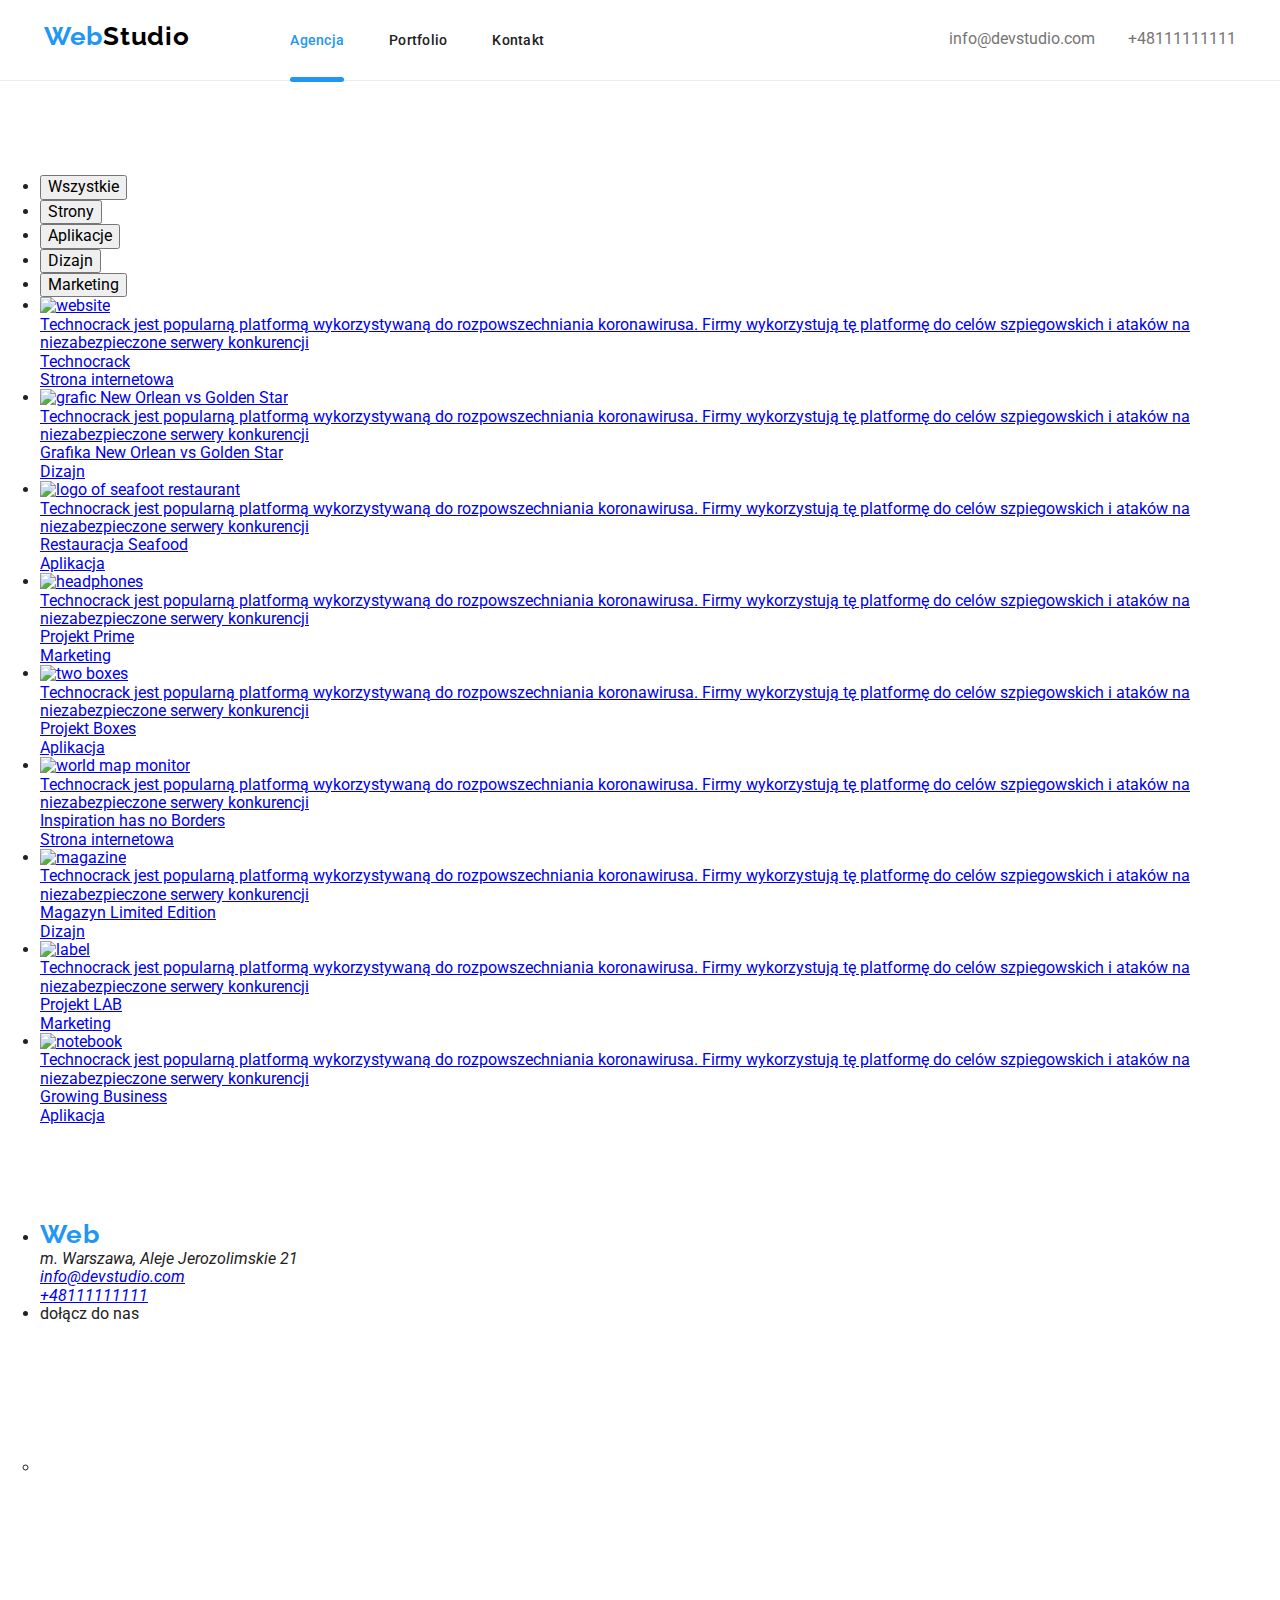
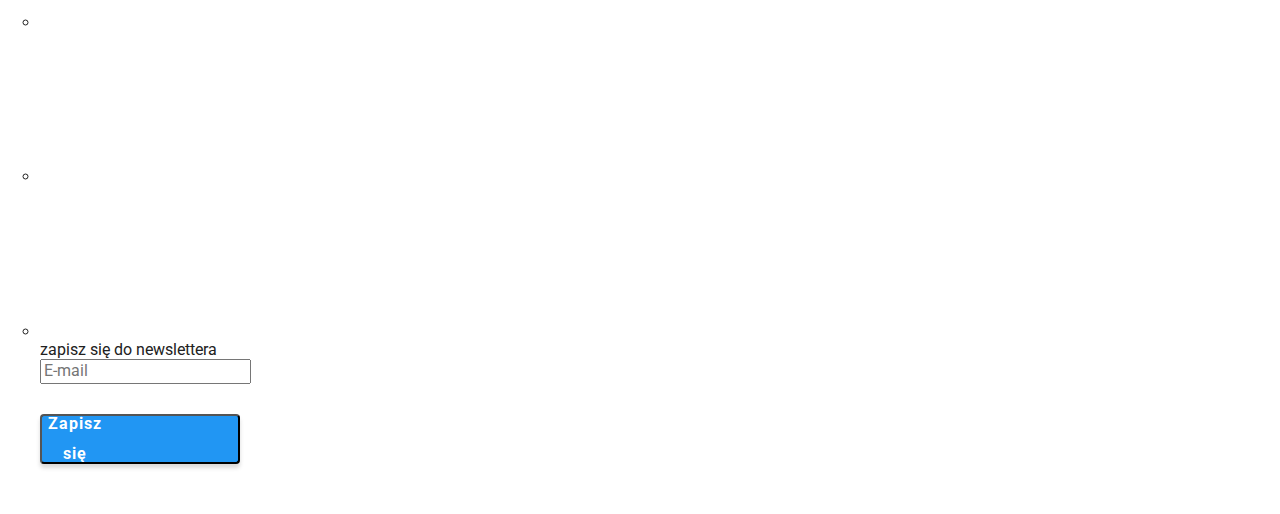
==== portfolio.html @ 9bae36c1 "add BEM and Sass to description section" ====
<!DOCTYPE html>
<html lang="en">

<head>
  <meta charset="UTF-8" />
  <meta http-equiv="X-UA-Compatible" content="IE=edge" />
  <meta name="viewport" content="width=device-width, initial-scale=1.0" />
  <link rel="preconnect" href="https://fonts.googleapis.com" />
  <link rel="preconnect" href="https://fonts.gstatic.com" crossorigin />
  <link href="https://fonts.googleapis.com/css2?family=Raleway:wght@700&family=Roboto:wght@400;500;700;900&display=swap"
    rel="stylesheet" />
  <link rel="stylesheet"
    href="https://cdnjs.cloudflare.com/ajax/libs/modern-normalize/1.0.0/modern-normalize.min.css" />
      <link rel="stylesheet" type="text/css" href="css/main.min.css" />
  <!-- <link rel="stylesheet" type="text/css" href="css/style1.css" /> -->
  <title>Portfolio</title>
</head>

<body>
  <header class="header">
    <div class="container header-menu">
      <div class="logo">
        <a href="#">Web<span class="logo-span-header">Studio</span></a>
      </div>
      <nav class="header-navi">
        <ul class="header-navi-list">
          <li class="navi-list-item active"><a href="index.html">Agencja</a></li>
          <li class="navi-list-item">
            <a href="portfolio.html">Portfolio</a>
          </li>
          <li class="navi-list-item"><a href="#">Kontakt</a></li>
        </ul>
      </nav>
  
      <a class="contact mail" href="mailto:info@devstudio.com">
        <svg class="icon">
          <use href="images/sprite.svg#icon-mail"></use>
        </svg>
        info@devstudio.com
      </a>
      <a class="contact tel" href="tel:+48111111111">
        <svg class="icon">
          <use href="images/sprite.svg#icon-smartphone"></use>
        </svg>
        +48111111111</a>
    </div>
  </header>
  <main>
    <section class="portfolio section">
      <div class="container">
        <!-- Filters -->
        <ul class="filters-list">
          <li class="filters-list-item">
            <button class="filter-bnt" type="button">Wszystkie</button>
          </li>
          <li class="filters-list-item">
            <button class="filter-bnt" type="button">Strony</button>
          </li>
          <li class="filters-list-item">
            <button class="filter-bnt" type="button">Aplikacje</button>
          </li>
          <li class="filters-list-item">
            <button class="filter-bnt" type="button">Dizajn</button>
          </li>
          <li class="filters-list-item">
            <button class="filter-bnt" type="button">Marketing</button>
          </li>
        </ul>

        <!-- Projects -->

        <ul class="projects-list">
          <li class="projects-list-item">
            <a class="project-item-link" href="#">
              <div class="popup">
                <img src="images/portfolio/portfolio1.jpg" height="294" width="370" alt="website" />
                <p class="shortdes">Technocrack jest popularną platformą wykorzystywaną do rozpowszechniania
                  koronawirusa. Firmy wykorzystują tę
                  platformę do celów szpiegowskich i ataków na niezabezpieczone serwery konkurencji</p>
              </div>

              <p class="item-head">Technocrack</p>
              <p class="item-description">Strona internetowa</p>
            </a>
          </li>
          <li class="projects-list-item">
            <a class="project-item-link" href="#">
              <div class="popup">
                <img src="images/portfolio/portfolio2.jpg" height="294" width="370"
                  alt="grafic New Orlean vs Golden Star" />
                <p class="shortdes">Technocrack jest popularną platformą wykorzystywaną do rozpowszechniania
                  koronawirusa. Firmy wykorzystują tę
                  platformę do celów szpiegowskich i ataków na niezabezpieczone serwery konkurencji</p>
              </div>
              <p class="item-head">Grafika New Orlean vs Golden Star</p>
              <p class="item-description">Dizajn</p>
            </a>
      </li>
      <li class="projects-list-item">
        <a class="project-item-link" href="#">
          <div class="popup">
            <img src="images/portfolio/portfolio3.jpg" height="294" width="370" alt="logo of seafoot restaurant" />
            <p class="shortdes">Technocrack jest popularną platformą wykorzystywaną do rozpowszechniania koronawirusa.
              Firmy wykorzystują tę
              platformę do celów szpiegowskich i ataków na niezabezpieczone serwery konkurencji</p>
          </div>
          <p class="item-head">Restauracja Seafood</p>
          <p class="item-description">Aplikacja</p>
        </a>
      </li>
      <li class="projects-list-item">
        <a class="project-item-link" href="#">
          <div class="popup">
            <img src="images/portfolio/portfolio4.jpg" height="294" width="370" alt="headphones" />
            <p class="shortdes">Technocrack jest popularną platformą wykorzystywaną do rozpowszechniania koronawirusa.
              Firmy wykorzystują tę
              platformę do celów szpiegowskich i ataków na niezabezpieczone serwery konkurencji</p>
          </div>
          <p class="item-head">Projekt Prime</p>
          <p class="item-description">Marketing</p>
        </a>
      </li>
      <li class="projects-list-item">
        <a class="project-item-link" href="#">
          <div class="popup">
            <img src="images/portfolio/portfolio5.jpg" height="294" width="370" alt="two boxes" />
            <p class="shortdes">Technocrack jest popularną platformą wykorzystywaną do rozpowszechniania koronawirusa.
              Firmy wykorzystują tę
              platformę do celów szpiegowskich i ataków na niezabezpieczone serwery konkurencji</p>
          </div>
          <p class="item-head">Projekt Boxes</p>
          <p class="item-description">Aplikacja</p>
        </a>
      </li>
      <li class="projects-list-item">
        <a class="project-item-link" href="#">
          <div class="popup">
            <img src="images/portfolio/portfolio6.jpg" height="294" width="370" alt="world map monitor" />
            <p class="shortdes">Technocrack jest popularną platformą wykorzystywaną do rozpowszechniania koronawirusa.
              Firmy wykorzystują tę
              platformę do celów szpiegowskich i ataków na niezabezpieczone serwery konkurencji</p>
          </div>
          <p class="item-head">Inspiration has no Borders</p>
          <p class="item-description">Strona internetowa</p>
        </a>
      </li>
      <li class="projects-list-item">
        <a class="project-item-link" href="#">
          <div class="popup">
            <img src="images/portfolio/portfolio7.jpg" height="294" width="370" alt="magazine" />
            <p class="shortdes">Technocrack jest popularną platformą wykorzystywaną do rozpowszechniania koronawirusa.
              Firmy wykorzystują tę
              platformę do celów szpiegowskich i ataków na niezabezpieczone serwery konkurencji</p>
          </div>
          <p class="item-head">Magazyn Limited Edition</p>
          <p class="item-description">Dizajn</p>
        </a>
      </li>
      <li class="projects-list-item">
        <a class="project-item-link" href="#">
          <div class="popup">
            <img src="images/portfolio/portfolio8.jpg" height="294" width="370" alt="label" />
            <p class="shortdes">Technocrack jest popularną platformą wykorzystywaną do rozpowszechniania koronawirusa.
              Firmy wykorzystują tę
              platformę do celów szpiegowskich i ataków na niezabezpieczone serwery konkurencji</p>
          </div>
          <p class="item-head">Projekt LAB</p>
          <p class="item-description">Marketing</p>
        </a>
      </li>
      <li class="projects-list-item">
        <a class="project-item-link" href="#">
          <div class="popup">
            <img src="images/portfolio/portfolio9.jpg" height="294" width="370" alt="notebook" />
            <p class="shortdes">Technocrack jest popularną platformą wykorzystywaną do rozpowszechniania koronawirusa.
              Firmy wykorzystują tę
              platformę do celów szpiegowskich i ataków na niezabezpieczone serwery konkurencji</p>
          </div>
          <p class="item-head">Growing Business</p>
          <p class="item-description">Aplikacja</p>
        </a>
      </li>
      </ul>
      </div>
    </section>
  </main>
  <footer class="footer">
    <div class="container">
      <div class="footmain">
        <ul class="footer-list">
          <li class="footer-list-item">
            <div class="logo">
              <a href="#">Web<span class="logo-span-footer">Studio</span></a>
            </div>
            <address class="address">
              m. Warszawa, Aleje Jerozolimskie 21<br />
              <a href="mailto:info@devstudio.com">info@devstudio.com</a><br />
              <a href="tel:+48111111111">+48111111111</a>
            </address>
          </li>
          <li class="footer-list-item">
            <p class="social">dołącz do nas</p>
            <ul class="social-footer-list">
              <li class="social-footer-list-item">
                <a href="#" class="social-footer-link">
                  <svg class="icon">
                    <use href="images/sprite.svg#icon-Istagram"></use>
                  </svg>
                </a>
              </li>
              <li class="social-footer-list-item">
                <a href="#" class="social-footer-link">
                  <svg class="icon">
                    <use href="images/sprite.svg#icon-Tweeter"></use>
                  </svg>
                </a>
              </li>
              <li class="social-footer-list-item">
                <a href="#" class="social-footer-link">
                  <svg class="icon">
                    <use href="images/sprite.svg#icon-Facebook"></use>
                  </svg>
                </a>
              </li>
              <li class="social-footer-list-item">
                <a href="#" class="social-footer-link">
                  <svg class="icon">
                    <use href="images/sprite.svg#icon-Linkedin"></use>
                  </svg>
                </a>
              </li>
            </ul>
          </li>
        </ul>
  
        <div class="newsletter">
          <p class="social">zapisz się do newslettera</p>
          <form name="newsletter" class="newsletterform">
  
            <label for="social_email"></label>
            <input type="email" name="email" id="social_email" placeholder="E-mail" />
            <button type="submit" class="social-bnt">
              Zapisz się
              <svg class="send">
                <use href="images/sprite.svg#icon-send"></use>
              </svg>
            </button>
          </form>
        </div>
      </div>
    </div>
  </footer>
</body>

</html>
---- css/main.min.css ----
body{font-family:"Roboto",sans-serif;color:#212121}h1,h2,h3,p,ul{margin:0;padding:0}.container{width:1200px;margin:0 auto}.section{margin:0 auto;padding-top:94px;padding-bottom:94px}.section-head{font-weight:700;font-size:36px;line-height:1.167;text-align:center;letter-spacing:.03em;margin-bottom:50px}.button,.social-bnt,.button-main-hero,.button-modal-submit{height:50px;width:200px;background-color:#2196f3;color:#fff;box-shadow:0px 4px 4px rgba(0,0,0,.15);border-radius:4px;font-weight:700;font-size:16px;line-height:1.875;text-align:center;letter-spacing:.06em;cursor:pointer;margin-top:30px}.button-modal-submit{margin-bottom:40px;text-align:center;margin-left:164px}.social-bnt{display:flex;align-items:center;justify-content:center}.header{border-bottom:1px solid #ececec}.header-menu{display:flex;justify-content:space-around;align-items:baseline}.logo{display:inline}.logo a{font-family:"Raleway",sans-serif;color:#2196f3;font-weight:700;font-style:normal;font-size:26px;line-height:1.192;letter-spacing:.03em;text-decoration:none}.logo-span-header{color:#000}.logo-span-footer{color:#fff}.header-navi{font-weight:500;font-size:14px;display:inline-block;margin:32px 371px 32px 93px}.header-navi-list{display:flex;width:254px;justify-content:space-between}.navi-list-item{line-height:1.172;letter-spacing:.02em;display:inline-block;position:relative}.navi-list-item a{text-decoration:none;color:#212121}.navi-list-item a:hover,.navi-list-item a:focus{color:#2196f3}.navi-list-item:after{position:absolute;content:"";display:block;top:45px;right:0;width:0;height:5px;background-color:#2196f3;border-radius:4px;transition:width 250ms cubic-bezier(0.4, 0, 0.2, 1)}.navi-list-item:hover::after{width:100%;left:0}.active a{color:#2196f3}.active:after{position:absolute;content:"";display:block;top:45px;width:100%;height:5px;background-color:#2196f3;border-radius:4px;transition:width 250ms cubic-bezier(0.4, 0, 0.2, 1)}.contact{display:flex;align-items:center;color:#757575;text-decoration:none;transition:color 250ms cubic-bezier(0.4, 0, 0.2, 1),fill 250ms cubic-bezier(0.4, 0, 0.2, 1)}.contact svg{width:16px;height:12px;margin-right:10px;fill:currentColor}.contact:hover,.contact:focus{color:#2196f3}.contact .icon:hover,.contact .icon:focus{fill:#2196f3}.main-hero{display:flex;flex-direction:column;justify-content:center;background-image:linear-gradient(rgba(47, 48, 58, 0.4), rgba(47, 48, 58, 0.4)),url("../images/headback.jpg");background-repeat:no-repeat;background-size:cover;height:600px}.main-hero-flex{display:flex;justify-content:center}.main-hero-div{height:200px;width:696px;text-align:center}.main-hero-title{font-weight:900;font-size:44px;color:#fff;line-height:1.364;text-align:center;letter-spacing:.06em;text-transform:uppercase}.main-backdrop{width:100vw;height:100vh;visibility:visible;opacity:1;pointer-events:auto;position:fixed;left:0;top:0;background:rgba(0,0,0,.2);transition:visibility 250ms cubic-bezier(0.4, 0, 0.2, 1),opacity 250ms cubic-bezier(0.4, 0, 0.2, 1);z-index:99}.is-hidden{visibility:hidden;opacity:0;pointer-events:none}.modal-window{position:absolute;height:590px;width:528px;overflow-y:auto;top:50%;left:50%;transform:translate(-50%, -50%);background-color:#fff;box-shadow:0px 1px 3px rgba(0,0,0,.12),0px 1px 1px rgba(0,0,0,.14),0px 2px 1px rgba(0,0,0,.2);border-radius:4px}.modal-window-close-btn{position:-webkit-sticky;position:sticky;right:8px;top:8px;border-radius:50%;border:1px solid rgba(0,0,0,.1);cursor:pointer;fill:#000;background-color:#fff;display:flex;float:right}.modal-window-inputtitle{font-size:20px;font-weight:700;text-align:center;margin-top:40px;margin-bottom:12px}.modal-window-input{display:flex;flex-direction:column;justify-content:center;align-content:center}.modal-input-label{font-size:12px;font-weight:400;color:#757575;display:inline-block;margin-top:10px;margin-bottom:4px;margin-left:40px}.input-label,.input-label_coments,.input-label_mail,.input-label_phone,.input-label_name{width:calc(528px-40px);margin-left:40px;margin-right:40px;padding-left:42px;height:40px;background-repeat:no-repeat;background-position:15px 10px;border:1px solid rgba(33,33,33,.2);box-sizing:border-box;border-radius:4px;transition:border 250ms cubic-bezier(0.4, 0, 0.2, 1)}.input-label:focus,.input-label_coments:focus,.input-label_mail:focus,.input-label_phone:focus,.input-label_name:focus,.input-label:hover,.input-label_coments:hover,.input-label_mail:hover,.input-label_phone:hover,.input-label_name:hover{border:1px #2196f3 solid}.input-label_name{background-image:url(../images/person-black.svg);transition:background-image 250ms cubic-bezier(0.4, 0, 0.2, 1)}.input-label_name:focus,.input-label_name:hover{background-image:url(../images/person-hov.svg)}.input-label_phone{background-image:url(../images/phone-black.svg);transition:background-image 250ms cubic-bezier(0.4, 0, 0.2, 1)}.input-label_phone:focus,.input-label_phone:hover{background-image:url(../images/phone-hov.svg)}.input-label_mail{background-image:url(../images/email-black.svg);transition:background-image 250ms cubic-bezier(0.4, 0, 0.2, 1)}.input-label_mail:focus,.input-label_mail:hover{background-image:url(../images/email-hov.svg)}.input-label_coments{resize:none;height:120px;padding:16px 12px}.input-label_coments::-moz-placeholder{font-size:12px;color:rgba(117,117,117,.5)}.input-label_coments:-ms-input-placeholder{font-size:12px;color:rgba(117,117,117,.5)}.input-label_coments::placeholder{font-size:12px;color:rgba(117,117,117,.5)}.modal_akcept{margin-top:20px;margin-left:77px;font-size:14px;color:#757575}.modal_akcept::before{content:"";display:inline-block;width:16px;height:15px;border:1px #212121 solid;margin-right:7px;transition:all 250ms cubic-bezier(0.4, 0, 0.2, 1)}.modal_akcept a{color:#2196f3}.modal-input_check:checked+.modal_akcept::before{border:1px #2196f3 solid;background-image:url(../images/icon-check.svg)}.visually-hidden{position:absolute !important;clip:rect(1px 1px 1px 1px);clip:rect(1px, 1px, 1px, 1px);padding:0 !important;border:0 !important;height:1px !important;width:1px !important;overflow:hidden}.description-list{display:flex;flex-direction:row;justify-content:space-evenly;list-style-type:none}.description-list-item{flex-basis:270px;display:flex;flex-direction:column}.description-list-item .icon{width:70px;height:70px;margin-top:25px;margin-bottom:25px}.item-icon{text-align:center;background-color:#f5f4fa;border-radius:4px}.item-heater{font-weight:700;font-size:14px;line-height:1.143;letter-spacing:.03em;margin-top:30px}.item-paragraf{color:#757575;font-weight:400;font-size:14px;line-height:1.714;letter-spacing:.03em}/*# sourceMappingURL=main.min.css.map */
---- css/style1.css ----
:root {
  --main-font: "Roboto", sans-serif;
  --second-font: "Raleway", sans-serif;
  --hovercol: #2196f3;
  --maincolor: #212121;
  --secondcolor: #757575;
  --backicon: #f5f4fa;
  --mainicon: rgb(175, 177, 184);
}
a:hover {
  cursor: url(../images/curblack.svg), pointer;
}
body {
  font-family: var(--main-font);
  color: var(--maincolor);
}
h1,
h2,
h3,
p,
ul {
  margin: 0;
  padding: 0;
}
.container {
  width: 1200px;
  margin: 0 auto;
}
.section {
  margin: 0 auto;
  padding-top: 94px;
  padding-bottom: 94px;
}
.section-head {
  font-weight: 700;
  font-size: 36px;
  line-height: 1.167;
  text-align: center;
  letter-spacing: 0.03em;
  margin-bottom: 50px;
}

/* START HEADER */
.header {
  border-bottom: 1px solid #ececec;
}
.header-menu {
  display: flex;
  justify-content: space-around;
  align-items: baseline;
}
.logo {
  display: inline;
}
.logo a {
  font-family: var(--second-font);
  color: var(--hovercol);
  font-weight: 700;
  font-style: normal;
  font-size: 26px;
  line-height: 1.192;
  letter-spacing: 0.03em;
  text-decoration: none;
}

.logo-span-header {
  color: #000000;
}

.logo-span-footer {
  color: #ffffff;
}
.header-navi {
  font-weight: 500;
  font-size: 14px;
  display: inline-block;
  margin: 32px 371px 32px 93px;
}
.header-navi-list {
  display: flex;
  width: 254px;
  justify-content: space-between;
}
.navi-list-item {
  line-height: 1.172;
  letter-spacing: 0.02em;
  display: inline-block;
  position: relative;
}

.navi-list-item a {
  text-decoration: none;
  color: var(--maincolor);
}

.navi-list-item::after {
  position: absolute;
  content: "";
  display: block;
  top: 45px;
  right: 0;
  width: 0;
  height: 5px;
  background-color: #2196f3;
  border-radius: 4px;
  transition: width 250ms cubic-bezier(0.4, 0, 0.2, 1);
}
.navi-list-item:hover::after {
  width: 100%;
  left: 0;
}
.navi-list-item a:hover,
.navi-list-item a:focus {
  color: var(--hovercol);
}
.active a {
  color: #2196f3;
}
.active::after {
  position: absolute;
  content: "";
  display: block;
  top: 45px;
  width: 100%;
  height: 5px;
  background-color: #2196f3;
  border-radius: 4px;
  transition: width 250ms cubic-bezier(0.4, 0, 0.2, 1);
}
.contact {
  display: flex;
  align-items: center;
  color: var(--secondcolor);
  text-decoration: none;
  transition: color 250ms cubic-bezier(0.4, 0, 0.2, 1),
    fill 250ms cubic-bezier(0.4, 0, 0.2, 1);
}
.contact svg {
  width: 16px;
  height: 12px;
  margin-right: 10px;
  fill: currentColor;
}
.contact:hover,
.contact:focus {
  color: var(--hovercol);
}
.contact .icon:hover,
.contact .icon:focus {
  fill: var(--hovercol);
}

/* END HEADER */

/* START MAIN-HERO */
.main-hero {
  display: flex;
  flex-direction: column;
  justify-content: center;
  background-image: linear-gradient(
      rgba(47, 48, 58, 0.4),
      rgba(47, 48, 58, 0.4)
    ),
    url("../images/headback.jpg");
  background-repeat: no-repeat;
  background-size: cover;
  height: 600px;
}
.main-hero-flex {
  display: flex;
  justify-content: center;
}
.main-hero-div {
  height: 200px;
  width: 696px;
  text-align: center;
}

.main-hero-title {
  font-weight: 900;
  font-size: 44px;
  color: #ffffff;
  line-height: 1.364;
  text-align: center;
  letter-spacing: 0.06em;
  text-transform: uppercase;
}
.main-hero-bnt {
  background-color: var(--hovercol);
  color: #ffffff;
  font-weight: 700;
  font-size: 16px;
  line-height: 1.875;
  text-align: center;
  height: 50px;
  width: 200px;
  letter-spacing: 0.06em;
  cursor: pointer;
  margin-top: 30px;
}
/* END MAIN-HERO */

/* START MAIN-DESCRIPTION */
.description-list {
  display: flex;
  flex-direction: row;
  justify-content: space-evenly;
  list-style-type: none;
}
.description-list-item {
  flex-basis: 270px;
  display: flex;
  flex-direction: column;
}
.description-list-item .icon {
  width: 70px;
  height: 70px;
  margin-top: 25px;
  margin-bottom: 25px;
}
.description-list-item div {
  text-align: center;
  background-color: var(--backicon);
  border-radius: 4px;
}
.description-list-item h3 {
  font-weight: 700;
  font-size: 14px;
  line-height: 1.143;
  letter-spacing: 0.03em;
  margin-top: 30px;
}

.description-list-item p {
  color: var(--secondcolor);
  font-weight: 400;
  font-size: 14px;
  line-height: 1.714;
  letter-spacing: 0.03em;
}
/* END MAIN-DESCRIPTION */

/* START MAIN-WHTAWEDO */

.whatwedo-list {
  display: flex;
  justify-content: space-evenly;
  list-style-type: none;
}
.whatwedo-list li {
  position: relative;
  display: block;
}

.whatwedocontent {
  font-size: 14px;
  line-height: 1.14;
  letter-spacing: 0.03em;
  background: rgba(47, 48, 58, 0.8);
  text-align: center;
  text-transform: uppercase;
  color: white;
  width: 100%;
  height: 70px;
  position: absolute;
  bottom: 4px;
  padding-top: 27px;
}

/* END MAIN-WHTAWEDO */

/* START MAIN-ABOUTUS */
.aboutus {
  background-color: #f5f4fa;
}
.aboutus-list {
  display: flex;
  flex-direction: row;
  justify-content: space-evenly;
  list-style-type: none;
}
.aboutus-list-item {
  display: flex;
  flex-direction: column;
  background-color: #ffffff;
  box-shadow: 0px 1px 3px rgba(0, 0, 0, 0.12), 0px 1px 1px rgba(0, 0, 0, 0.14),
    0px 2px 1px rgba(0, 0, 0, 0.2);
  border-radius: 0px 0px 4px 4px;
  align-items: center;
  transition: box-shadow 250ms cubic-bezier(0.4, 0, 0.2, 1),
    background 250ms cubic-bezier(0.4, 0, 0.2, 1);
}
.aboutus-list-item h3 {
  margin-top: 30px;
  margin-bottom: 10px;
  font-weight: 500;
  font-size: 16px;
  line-height: 1.188;
  text-align: center;
  letter-spacing: 0.03em;
}
.aboutus-list-item p {
  color: var(--secondcolor);
  font-size: 16px;
  line-height: 1.188;
  text-align: center;
  letter-spacing: 0.03em;
  margin-bottom: 30px;
}
.media-list {
  display: flex;
  align-items: center;
  justify-content: space-between;
  list-style: none;
  margin-bottom: 30px;
}
.media-link {
  display: flex;
  align-items: center;
  justify-content: center;
  width: 44px;
  height: 44px;
  border-radius: 50%;
  transition: fill 250ms cubic-bezier(0.4, 0, 0.2, 1),
    background-color 250ms cubic-bezier(0.4, 0, 0.2, 1);
}
.media-link:hover,
.media-link:focus {
  background-color: var(--hovercol);
}
.media-link .icon {
  width: 44px;
  height: 44px;
  fill: #afb1b8;
}
.media-link:hover .icon {
  fill: #fff;
}
/* END MAIN-ABOUTUS */

/* START MAIN-CLINETS */
.clients-list {
  display: flex;
  flex-direction: row;
  justify-content: space-between;
  list-style-type: none;
}
.clients-list-item {
  display: flex;
  justify-content: center;
  text-align: center;
}
.clients-link {
  display: flex;
  justify-content: center;
  border: 1px solid #afb1b8;
  box-sizing: border-box;
  border-radius: 4px;
  transition: fill 250ms cubic-bezier(0.4, 0, 0.2, 1),
    border 250ms cubic-bezier(0.4, 0, 0.2, 1);
}

.clients-link .icon {
  margin: 16px 32px;
  width: 106px;
  height: 80px;
  fill: var(--mainicon);
}
.clients-link:hover {
  border: 1px solid var(--hovercol);
}

.clients-link:hover .icon {
  fill: var(--hovercol);
}
/* END MAIN-CLINETS */

/* START FOOTER */
.footer {
  background-color: #2f303a;
  padding-left: 15px;
  padding-top: 60px;
  padding-bottom: 60px;
  display: flex;
}
.footmain {
  display: flex;
}
.footer-list {
  display: flex;
  list-style: none;
  width: 50%;
  justify-content: space-around;
}

.address {
  color: rgba(255, 255, 255, 100%);
  font-weight: 400;
  font-size: 14px;
  line-height: 1.714;
  margin-top: 20px;
}
.address a {
  color: rgba(255, 255, 255, 60%);
  text-decoration: none;
  transition: color 250ms cubic-bezier(0.4, 0, 0.2, 1),
    opacity 250ms cubic-bezier(0.4, 0, 0.2, 1);
}
.address a:hover {
  color: var(--hovercol);
}
.social {
  font-weight: 700;
  font-size: 14px;
  line-height: 1.143;
  letter-spacing: 0.03em;
  text-transform: uppercase;
  color: #ffffff;
  margin-bottom: 20px;
}

.social-footer-list {
  display: flex;
  justify-content: space-between;
  list-style: none;
  margin-bottom: 30px;
}
.media-list-item:not(:last-child),
.social-footer-list-item:not(:last-child) {
  margin-right: 10px;
}
.social-footer-link {
  display: flex;
  align-items: center;
  justify-content: center;
  width: 44px;
  height: 44px;
  border-radius: 50%;
  background-color: rgba(255, 255, 255, 0.1);
  transition: background-color 250ms cubic-bezier(0.4, 0, 0.2, 1);
}
.social-footer-link:hover,
.social-footer-link:focus {
  background-color: var(--hovercol);
  cursor: url(../images/Vector.svg), pointer;
}

.social-footer-link .icon {
  width: 44px;
  height: 44px;
  fill: white;
}
.social-footer-link:hover .icon {
  fill: white;
  stroke: white;
}
.newsletter {
  width: 50%;
}
.newsletterform {
  display: flex;
}
.social-bnt {
  width: 200px;
  height: 50px;
  background-color: var(--hovercol);
  box-shadow: 0px 4px 4px rgba(0, 0, 0, 0.15);
  border-radius: 4px;
  color: #fff;
  display: flex;
  align-items: center;
  text-align: center;
  justify-content: center;
}
.social-bnt:hover {
  cursor: pointer;
}
.send {
  width: 24px;
  height: 24px;
  margin-left: 24px;
}
#social_email {
  color:#fff;
  width: 358px;
  height: 50px;
  margin-right: 15px;
  padding: 15px;
  background-color: transparent;
  border: 1px solid rgba(255, 255, 255, 0.3);
  box-sizing: border-box;
  filter: drop-shadow(0px 4px 4px rgba(0, 0, 0, 0.15));
  border-radius: 4px;
}
/* END FOOTER */

/* START PORTFOLIO-FILTERS */
.filters-list {
  display: flex;
  justify-content: center;
  list-style-type: none;
  margin-bottom: 34px;
}
.filter-bnt {
  font-weight: 500;
  font-size: 16px;
  line-height: 1.625;
  background-color: #f5f4fa;
  border-radius: 4px;
  text-align: center;
  letter-spacing: 0.03em;
  margin-left: 8px;
  transition: color 250ms cubic-bezier(0.4, 0, 0.2, 1),
    background-color 250ms cubic-bezier(0.4, 0, 0.2, 1);
}
.filter-bnt:hover,
.filter-bnt:focus {
  color: #ffffff;
  background-color: var(--hovercol);
  box-shadow: 0px 3px 1px rgba(0, 0, 0, 0.1), 0px 1px 2px rgba(0, 0, 0, 0.08),
    0px 2px 2px rgba(0, 0, 0, 0.12);
  border-radius: 4px;
  cursor: url(../images/curblack.svg), pointer;
}

/* END PORTFOLIO-FILTERS */

/* START PROJECTS */
.projects-list {
  display: flex;
  justify-content: space-around;
  list-style-type: none;
  flex-wrap: wrap;
}
.projects-list-item {
  border: 1px solid #eeeeee;
  height: 404px;
  margin-bottom: 30px;
  transition: box-shadow 250ms cubic-bezier(0.4, 0, 0.2, 1),
    background 250ms cubic-bezier(0.4, 0, 0.2, 1);
  overflow: hidden;
}
.projects-list-item:hover {
  cursor: url(../images/curblack.svg), pointer;
  box-shadow: 0px 1px 1px rgba(0, 0, 0, 0.12), 0px 4px 4px rgba(0, 0, 0, 0.06),
    1px 4px 6px rgba(0, 0, 0, 0.16);
}
.project-item-link {
  text-decoration: none;
  color: var(--maincolor);
  display: flex;
  flex-direction: column;
}

.popup {
  position: relative;
  width: 100%;
  height: 100%;
  overflow: hidden;
}
.shortdes {
  position: absolute;
  height: 100%;
  width: 100%;
  top: 100%;
  right: 0;
  bottom: 0;
  left: 0;
  background-color: var(--hovercol);
  color: white;
  font-size: 18px;
  line-height: 1.56;
  letter-spacing: 0.03em;
  transition: transform 250ms cubic-bezier(0.4, 0, 0.2, 1);
  padding-top: 49px;
  padding-left: 24px;
  padding-right: 45px;
  padding-bottom: 45px;
  opacity: 0.9;
}
.project-item-link:hover .shortdes {
  transform: translateY(-100%);
}
.project-title {
  margin: 20px 24px;
}
.item-head {
  font-weight: 700;
  font-size: 18px;
  line-height: 2;
  letter-spacing: 0.06em;
}
.item-description {
  color: var(--secondcolor);
  font-size: 16px;
  line-height: 1.875;
  letter-spacing: 0.03em;
}

/* END PROJECTS */

/* MODAL */

/* Okno modalne */

.main-backdrop {
  width: 100vw;
  height: 100vh;
  visibility: visible;
  opacity: 1;
  pointer-events: auto;
  position: fixed;
  left: 0;
  top: 0;
  background: rgba(0, 0, 0, 0.2);
  transition: visibility 250ms cubic-bezier(0.4, 0, 0.2, 1),
    opacity 250ms cubic-bezier(0.4, 0, 0.2, 1);
  z-index: 99;
}

.is-hidden {
  visibility: hidden;
  opacity: 0;
  pointer-events: none;
}

.modal-window-close-btn {
  position: sticky;
  right: 8px;
  top: 8px;
  border-radius: 50%;
  border: 1px solid rgba(0, 0, 0, 0.1);
  cursor: pointer;
  fill: black;
  background-color: white;
  display: flex;
  float: right;
}

.modal-window {
  position: absolute;
  /* height: 80vh;
  width: 90vw; */
  height: 590px;
  width: 528px;
  overflow-y: auto;
  top: 50%;
  left: 50%;
  transform: translate(-50%, -50%);
  background-color: white;
  box-shadow: 0px 1px 3px rgba(0, 0, 0, 0.12), 0px 1px 1px rgba(0, 0, 0, 0.14),
    0px 2px 1px rgba(0, 0, 0, 0.2);
  border-radius: 4px;
}
.modal-window-input {
  display: flex;
  flex-direction: column;
  justify-content: center;
  align-content: center;
}
#user_coment {
  resize: none;
    height: 120px;
  padding: 16px 12px;
}
#user_coment::placeholder {
  font-size: 12px;
  color: rgba(117, 117, 117, 0.5);
}
.modal-window-inputtitle {
  font-size: 20px;
  font-weight: 700;
  text-align: center;
  margin-top: 40px;
  margin-bottom: 12px;
}
.modal-input-label {
  font-size: 12px;
  font-weight: 400;
  color: #757575;
  display: inline-block;
  margin-top: 10px;
  margin-bottom: 4px;
  margin-left: 40px;
}
.modal_label_input {
  width: calc(100%-40px);
  margin-left: 40px;
  margin-right: 40px;
  padding-left: 42px;
  height: 40px;
  background-repeat: no-repeat;
  background-position: 15px 10px;
  border: 1px solid rgba(33, 33, 33, 0.2);
  box-sizing: border-box;
  border-radius: 4px;
    transition: border 250ms cubic-bezier(0.4, 0, 0.2, 1);

}
#user_name {
  background-image: url(../images/person-black.svg);
  transition: background-image 250ms cubic-bezier(0.4, 0, 0.2, 1);
}
#user_name:focus,
#user_name:hover {
  background-image: url(../images/person-hov.svg);
}
#user_phone {
  background-image: url(../images/phone-black.svg);
    transition: background-image 250ms cubic-bezier(0.4, 0, 0.2, 1);

}
#user_phone:focus,
#user_phone:hover {
  background-image: url(../images/phone-hov.svg);
}
#user_email {
  background-image: url(../images/email-black.svg);
    transition: background-image 250ms cubic-bezier(0.4, 0, 0.2, 1);

}
#user_email:focus,
#user_email:hover {
  background-image: url(../images/email-hov.svg);
}
.modal_label_input:focus,
.modal_label_input:hover {
  border: 1px var(--hovercol) solid;
}
.modal_akcept {
  margin-top: 20px;
  margin-left: 77px;
  font-size: 14px;
  color: #757575;
}
.modal_akcept::before {
  content: "";
  display: inline-block;
  width: 16px;
  height: 15px;
  border: 1px var(--maincolor) solid;
  margin-right: 7px;
      transition: all 250ms cubic-bezier(0.4, 0, 0.2, 1);

}
.modal_akcept  a {
  color: var(--hovercol);
}
#user_akcept:checked + .modal_akcept::before {
  border: 1px var(--hovercol) solid;
  background-image: url(../images/icon-check.svg);
}
.visually-hidden {
  position: absolute !important;
  clip: rect(1px 1px 1px 1px);
  clip: rect(1px, 1px, 1px, 1px);
  padding: 0 !important;
  border: 0 !important;
  height: 1px !important;
  width: 1px !important;
  overflow: hidden;
}
.modal {
      margin-bottom: 40px;
      margin-top: 30px;
      text-align: center;
      margin-left: 164px;
}
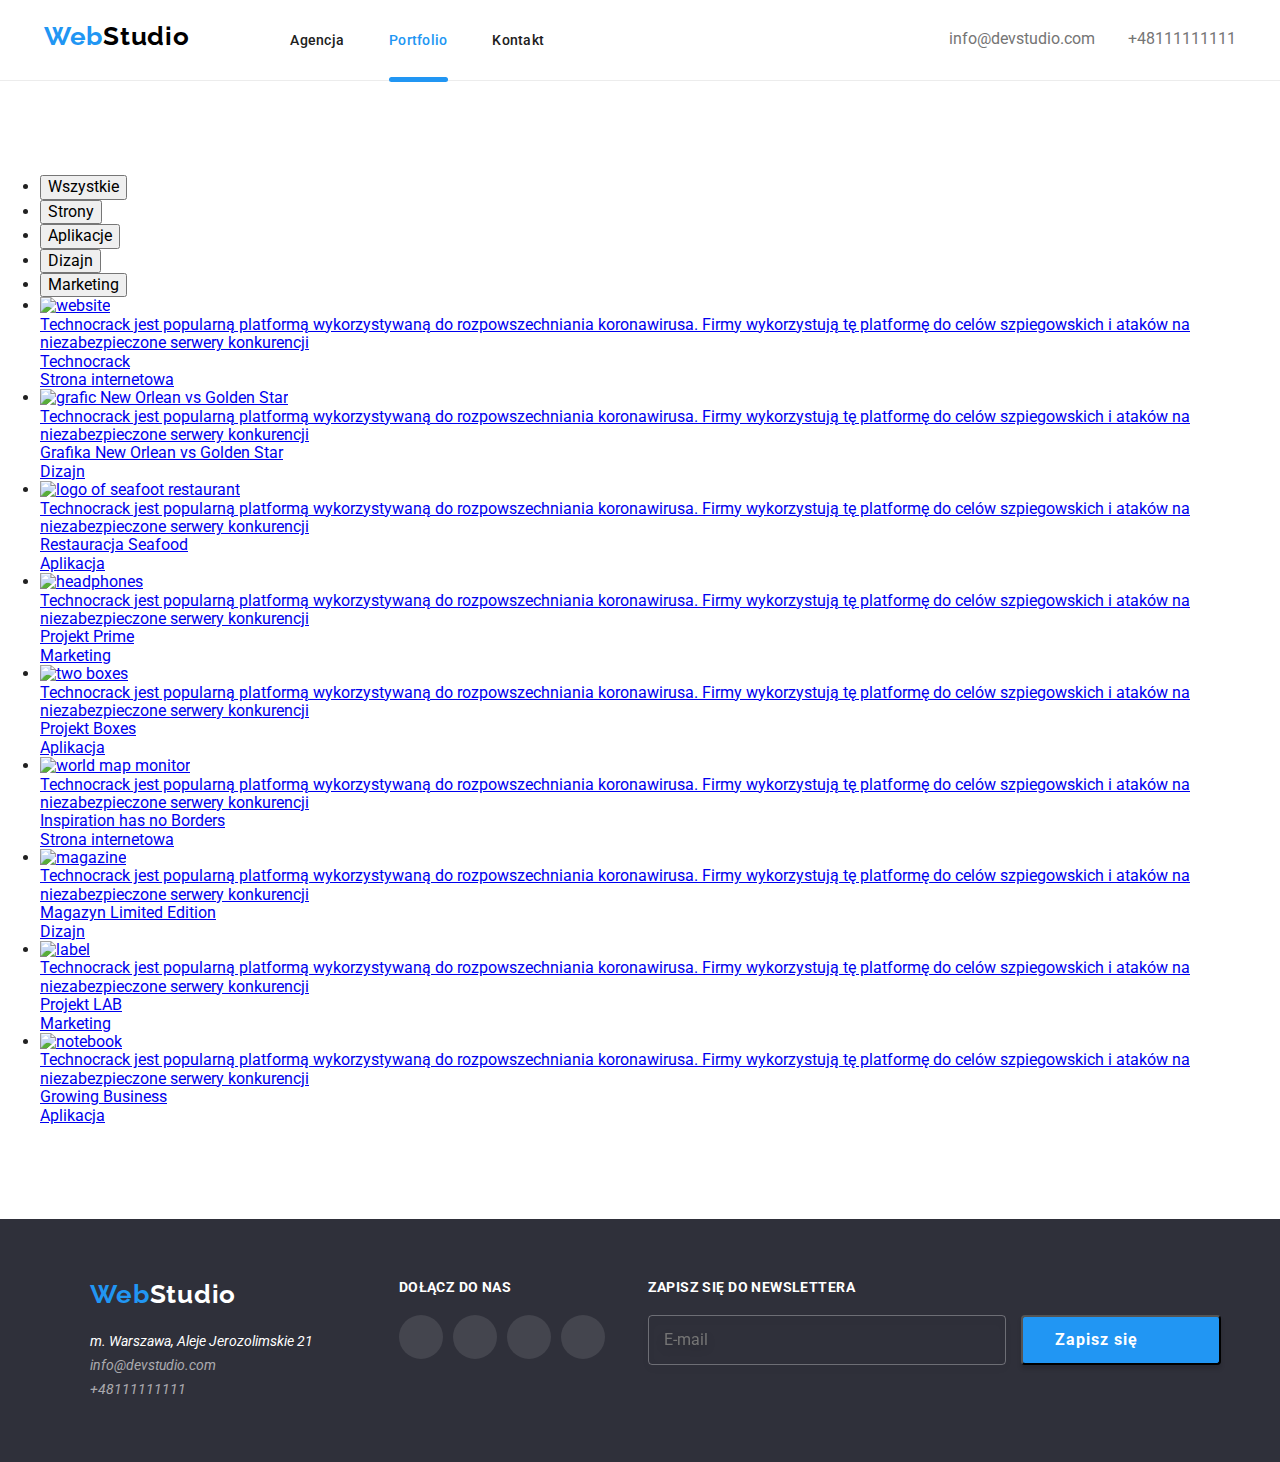
==== commit e7d3301a: "add BEM and Sass to footer" ====
--- a/portfolio.html
+++ b/portfolio.html
@@ -24,8 +24,8 @@
       </div>
       <nav class="header-navi">
         <ul class="header-navi-list">
-          <li class="navi-list-item active"><a href="index.html">Agencja</a></li>
-          <li class="navi-list-item">
+          <li class="navi-list-item"><a href="index.html">Agencja</a></li>
+          <li class="navi-list-item active">
             <a href="portfolio.html">Portfolio</a>
           </li>
           <li class="navi-list-item"><a href="#">Kontakt</a></li>
@@ -235,10 +235,10 @@
   
         <div class="newsletter">
           <p class="social">zapisz się do newslettera</p>
-          <form name="newsletter" class="newsletterform">
+          <form name="newsletter" class="newsletter-form">
   
             <label for="social_email"></label>
-            <input type="email" name="email" id="social_email" placeholder="E-mail" />
+            <input type="email" name="email" id="social_email" class="newsletter-form-input" placeholder="E-mail" />
             <button type="submit" class="social-bnt">
               Zapisz się
               <svg class="send">
--- a/css/main.min.css
+++ b/css/main.min.css
@@ -1 +1 @@
-body{font-family:"Roboto",sans-serif;color:#212121}h1,h2,h3,p,ul{margin:0;padding:0}.container{width:1200px;margin:0 auto}.section{margin:0 auto;padding-top:94px;padding-bottom:94px}.section-head{font-weight:700;font-size:36px;line-height:1.167;text-align:center;letter-spacing:.03em;margin-bottom:50px}.button,.social-bnt,.button-main-hero,.button-modal-submit{height:50px;width:200px;background-color:#2196f3;color:#fff;box-shadow:0px 4px 4px rgba(0,0,0,.15);border-radius:4px;font-weight:700;font-size:16px;line-height:1.875;text-align:center;letter-spacing:.06em;cursor:pointer;margin-top:30px}.button-modal-submit{margin-bottom:40px;text-align:center;margin-left:164px}.social-bnt{display:flex;align-items:center;justify-content:center}.header{border-bottom:1px solid #ececec}.header-menu{display:flex;justify-content:space-around;align-items:baseline}.logo{display:inline}.logo a{font-family:"Raleway",sans-serif;color:#2196f3;font-weight:700;font-style:normal;font-size:26px;line-height:1.192;letter-spacing:.03em;text-decoration:none}.logo-span-header{color:#000}.logo-span-footer{color:#fff}.header-navi{font-weight:500;font-size:14px;display:inline-block;margin:32px 371px 32px 93px}.header-navi-list{display:flex;width:254px;justify-content:space-between}.navi-list-item{line-height:1.172;letter-spacing:.02em;display:inline-block;position:relative}.navi-list-item a{text-decoration:none;color:#212121}.navi-list-item a:hover,.navi-list-item a:focus{color:#2196f3}.navi-list-item:after{position:absolute;content:"";display:block;top:45px;right:0;width:0;height:5px;background-color:#2196f3;border-radius:4px;transition:width 250ms cubic-bezier(0.4, 0, 0.2, 1)}.navi-list-item:hover::after{width:100%;left:0}.active a{color:#2196f3}.active:after{position:absolute;content:"";display:block;top:45px;width:100%;height:5px;background-color:#2196f3;border-radius:4px;transition:width 250ms cubic-bezier(0.4, 0, 0.2, 1)}.contact{display:flex;align-items:center;color:#757575;text-decoration:none;transition:color 250ms cubic-bezier(0.4, 0, 0.2, 1),fill 250ms cubic-bezier(0.4, 0, 0.2, 1)}.contact svg{width:16px;height:12px;margin-right:10px;fill:currentColor}.contact:hover,.contact:focus{color:#2196f3}.contact .icon:hover,.contact .icon:focus{fill:#2196f3}.main-hero{display:flex;flex-direction:column;justify-content:center;background-image:linear-gradient(rgba(47, 48, 58, 0.4), rgba(47, 48, 58, 0.4)),url("../images/headback.jpg");background-repeat:no-repeat;background-size:cover;height:600px}.main-hero-flex{display:flex;justify-content:center}.main-hero-div{height:200px;width:696px;text-align:center}.main-hero-title{font-weight:900;font-size:44px;color:#fff;line-height:1.364;text-align:center;letter-spacing:.06em;text-transform:uppercase}.main-backdrop{width:100vw;height:100vh;visibility:visible;opacity:1;pointer-events:auto;position:fixed;left:0;top:0;background:rgba(0,0,0,.2);transition:visibility 250ms cubic-bezier(0.4, 0, 0.2, 1),opacity 250ms cubic-bezier(0.4, 0, 0.2, 1);z-index:99}.is-hidden{visibility:hidden;opacity:0;pointer-events:none}.modal-window{position:absolute;height:590px;width:528px;overflow-y:auto;top:50%;left:50%;transform:translate(-50%, -50%);background-color:#fff;box-shadow:0px 1px 3px rgba(0,0,0,.12),0px 1px 1px rgba(0,0,0,.14),0px 2px 1px rgba(0,0,0,.2);border-radius:4px}.modal-window-close-btn{position:-webkit-sticky;position:sticky;right:8px;top:8px;border-radius:50%;border:1px solid rgba(0,0,0,.1);cursor:pointer;fill:#000;background-color:#fff;display:flex;float:right}.modal-window-inputtitle{font-size:20px;font-weight:700;text-align:center;margin-top:40px;margin-bottom:12px}.modal-window-input{display:flex;flex-direction:column;justify-content:center;align-content:center}.modal-input-label{font-size:12px;font-weight:400;color:#757575;display:inline-block;margin-top:10px;margin-bottom:4px;margin-left:40px}.input-label,.input-label_coments,.input-label_mail,.input-label_phone,.input-label_name{width:calc(528px-40px);margin-left:40px;margin-right:40px;padding-left:42px;height:40px;background-repeat:no-repeat;background-position:15px 10px;border:1px solid rgba(33,33,33,.2);box-sizing:border-box;border-radius:4px;transition:border 250ms cubic-bezier(0.4, 0, 0.2, 1)}.input-label:focus,.input-label_coments:focus,.input-label_mail:focus,.input-label_phone:focus,.input-label_name:focus,.input-label:hover,.input-label_coments:hover,.input-label_mail:hover,.input-label_phone:hover,.input-label_name:hover{border:1px #2196f3 solid}.input-label_name{background-image:url(../images/person-black.svg);transition:background-image 250ms cubic-bezier(0.4, 0, 0.2, 1)}.input-label_name:focus,.input-label_name:hover{background-image:url(../images/person-hov.svg)}.input-label_phone{background-image:url(../images/phone-black.svg);transition:background-image 250ms cubic-bezier(0.4, 0, 0.2, 1)}.input-label_phone:focus,.input-label_phone:hover{background-image:url(../images/phone-hov.svg)}.input-label_mail{background-image:url(../images/email-black.svg);transition:background-image 250ms cubic-bezier(0.4, 0, 0.2, 1)}.input-label_mail:focus,.input-label_mail:hover{background-image:url(../images/email-hov.svg)}.input-label_coments{resize:none;height:120px;padding:16px 12px}.input-label_coments::-moz-placeholder{font-size:12px;color:rgba(117,117,117,.5)}.input-label_coments:-ms-input-placeholder{font-size:12px;color:rgba(117,117,117,.5)}.input-label_coments::placeholder{font-size:12px;color:rgba(117,117,117,.5)}.modal_akcept{margin-top:20px;margin-left:77px;font-size:14px;color:#757575}.modal_akcept::before{content:"";display:inline-block;width:16px;height:15px;border:1px #212121 solid;margin-right:7px;transition:all 250ms cubic-bezier(0.4, 0, 0.2, 1)}.modal_akcept a{color:#2196f3}.modal-input_check:checked+.modal_akcept::before{border:1px #2196f3 solid;background-image:url(../images/icon-check.svg)}.visually-hidden{position:absolute !important;clip:rect(1px 1px 1px 1px);clip:rect(1px, 1px, 1px, 1px);padding:0 !important;border:0 !important;height:1px !important;width:1px !important;overflow:hidden}.description-list{display:flex;flex-direction:row;justify-content:space-evenly;list-style-type:none}.description-list-item{flex-basis:270px;display:flex;flex-direction:column}.description-list-item .icon{width:70px;height:70px;margin-top:25px;margin-bottom:25px}.item-icon{text-align:center;background-color:#f5f4fa;border-radius:4px}.item-heater{font-weight:700;font-size:14px;line-height:1.143;letter-spacing:.03em;margin-top:30px}.item-paragraf{color:#757575;font-weight:400;font-size:14px;line-height:1.714;letter-spacing:.03em}/*# sourceMappingURL=main.min.css.map */+body{font-family:"Roboto",sans-serif;color:#212121}h1,h2,h3,p,ul{margin:0;padding:0}.container{width:1200px;margin:0 auto}.section{margin:0 auto;padding-top:94px;padding-bottom:94px}.section-head{font-weight:700;font-size:36px;line-height:1.167;text-align:center;letter-spacing:.03em;margin-bottom:50px}.button,.social-bnt,.button-main-hero,.button-modal-submit{height:50px;width:200px;background-color:#2196f3;color:#fff;box-shadow:0px 4px 4px rgba(0,0,0,.15);border-radius:4px;font-weight:700;font-size:16px;line-height:1.875;text-align:center;letter-spacing:.06em;cursor:pointer;margin-top:30px}.button-modal-submit{margin-bottom:40px;text-align:center;margin-left:164px}.social-bnt{display:flex;align-items:center;justify-content:center;margin-top:0}.header{border-bottom:1px solid #ececec}.header-menu{display:flex;justify-content:space-around;align-items:baseline}.logo{display:inline}.logo a{font-family:"Raleway",sans-serif;color:#2196f3;font-weight:700;font-style:normal;font-size:26px;line-height:1.192;letter-spacing:.03em;text-decoration:none}.logo-span-header{color:#000}.logo-span-footer{color:#fff}.header-navi{font-weight:500;font-size:14px;display:inline-block;margin:32px 371px 32px 93px}.header-navi-list{display:flex;width:254px;justify-content:space-between}.navi-list-item{line-height:1.172;letter-spacing:.02em;display:inline-block;position:relative}.navi-list-item a{text-decoration:none;color:#212121}.navi-list-item a:hover,.navi-list-item a:focus{color:#2196f3}.navi-list-item:after{position:absolute;content:"";display:block;top:45px;right:0;width:0;height:5px;background-color:#2196f3;border-radius:4px;transition:width 250ms cubic-bezier(0.4, 0, 0.2, 1)}.navi-list-item:hover::after{width:100%;left:0}.active a{color:#2196f3}.active:after{position:absolute;content:"";display:block;top:45px;width:100%;height:5px;background-color:#2196f3;border-radius:4px;transition:width 250ms cubic-bezier(0.4, 0, 0.2, 1)}.contact{display:flex;align-items:center;color:#757575;text-decoration:none;transition:color 250ms cubic-bezier(0.4, 0, 0.2, 1),fill 250ms cubic-bezier(0.4, 0, 0.2, 1)}.contact svg{width:16px;height:12px;margin-right:10px;fill:currentColor}.contact:hover,.contact:focus{color:#2196f3}.contact .icon:hover,.contact .icon:focus{fill:#2196f3}.main-hero{display:flex;flex-direction:column;justify-content:center;background-image:linear-gradient(rgba(47, 48, 58, 0.4), rgba(47, 48, 58, 0.4)),url("../images/headback.jpg");background-repeat:no-repeat;background-size:cover;height:600px}.main-hero-flex{display:flex;justify-content:center}.main-hero-div{height:200px;width:696px;text-align:center}.main-hero-title{font-weight:900;font-size:44px;color:#fff;line-height:1.364;text-align:center;letter-spacing:.06em;text-transform:uppercase}.main-backdrop{width:100vw;height:100vh;visibility:visible;opacity:1;pointer-events:auto;position:fixed;left:0;top:0;background:rgba(0,0,0,.2);transition:visibility 250ms cubic-bezier(0.4, 0, 0.2, 1),opacity 250ms cubic-bezier(0.4, 0, 0.2, 1);z-index:99}.is-hidden{visibility:hidden;opacity:0;pointer-events:none}.modal-window{position:absolute;height:590px;width:528px;overflow-y:auto;top:50%;left:50%;transform:translate(-50%, -50%);background-color:#fff;box-shadow:0px 1px 3px rgba(0,0,0,.12),0px 1px 1px rgba(0,0,0,.14),0px 2px 1px rgba(0,0,0,.2);border-radius:4px}.modal-window-close-btn{position:-webkit-sticky;position:sticky;right:8px;top:8px;border-radius:50%;border:1px solid rgba(0,0,0,.1);cursor:pointer;fill:#000;background-color:#fff;display:flex;float:right}.modal-window-inputtitle{font-size:20px;font-weight:700;text-align:center;margin-top:40px;margin-bottom:12px}.modal-window-input{display:flex;flex-direction:column;justify-content:center;align-content:center}.modal-input-label{font-size:12px;font-weight:400;color:#757575;display:inline-block;margin-top:10px;margin-bottom:4px;margin-left:40px}.input-label,.input-label_coments,.input-label_mail,.input-label_phone,.input-label_name{width:calc(528px-40px);margin-left:40px;margin-right:40px;padding-left:42px;height:40px;background-repeat:no-repeat;background-position:15px 10px;border:1px solid rgba(33,33,33,.2);box-sizing:border-box;border-radius:4px;transition:border 250ms cubic-bezier(0.4, 0, 0.2, 1)}.input-label:focus,.input-label_coments:focus,.input-label_mail:focus,.input-label_phone:focus,.input-label_name:focus,.input-label:hover,.input-label_coments:hover,.input-label_mail:hover,.input-label_phone:hover,.input-label_name:hover{border:1px #2196f3 solid}.input-label_name{background-image:url(../images/person-black.svg);transition:background-image 250ms cubic-bezier(0.4, 0, 0.2, 1)}.input-label_name:focus,.input-label_name:hover{background-image:url(../images/person-hov.svg)}.input-label_phone{background-image:url(../images/phone-black.svg);transition:background-image 250ms cubic-bezier(0.4, 0, 0.2, 1)}.input-label_phone:focus,.input-label_phone:hover{background-image:url(../images/phone-hov.svg)}.input-label_mail{background-image:url(../images/email-black.svg);transition:background-image 250ms cubic-bezier(0.4, 0, 0.2, 1)}.input-label_mail:focus,.input-label_mail:hover{background-image:url(../images/email-hov.svg)}.input-label_coments{resize:none;height:120px;padding:16px 12px}.input-label_coments::-moz-placeholder{font-size:12px;color:rgba(117,117,117,.5)}.input-label_coments:-ms-input-placeholder{font-size:12px;color:rgba(117,117,117,.5)}.input-label_coments::placeholder{font-size:12px;color:rgba(117,117,117,.5)}.modal_akcept{margin-top:20px;margin-left:77px;font-size:14px;color:#757575}.modal_akcept::before{content:"";display:inline-block;width:16px;height:15px;border:1px #212121 solid;margin-right:7px;transition:all 250ms cubic-bezier(0.4, 0, 0.2, 1)}.modal_akcept a{color:#2196f3}.modal-input_check:checked+.modal_akcept::before{border:1px #2196f3 solid;background-image:url(../images/icon-check.svg)}.visually-hidden{position:absolute !important;clip:rect(1px 1px 1px 1px);clip:rect(1px, 1px, 1px, 1px);padding:0 !important;border:0 !important;height:1px !important;width:1px !important;overflow:hidden}.description-list{display:flex;flex-direction:row;justify-content:space-evenly;list-style-type:none}.description-list-item{flex-basis:270px;display:flex;flex-direction:column}.description-list-item .icon{width:70px;height:70px;margin-top:25px;margin-bottom:25px}.item-icon{text-align:center;background-color:#f5f4fa;border-radius:4px}.item-heater{font-weight:700;font-size:14px;line-height:1.143;letter-spacing:.03em;margin-top:30px}.item-paragraf{color:#757575;font-weight:400;line-height:1.714;letter-spacing:.03em;font-size:14px}.whatwedo-list{display:flex;justify-content:space-evenly;list-style-type:none}.whatwedo-list-item{position:relative;display:block}.whatwedo-list-item-content{font-size:14px;line-height:1.14;letter-spacing:.03em;background:rgba(47,48,58,.8);text-align:center;text-transform:uppercase;color:#fff;width:100%;height:70px;position:absolute;bottom:4px;padding-top:27px}.aboutus{background-color:#f5f4fa}.aboutus-list{display:flex;flex-direction:row;justify-content:space-evenly;list-style-type:none}.aboutus-list-item{display:flex;flex-direction:column;background-color:#fff;box-shadow:0px 1px 3px rgba(0,0,0,.12),0px 1px 1px rgba(0,0,0,.14),0px 2px 1px rgba(0,0,0,.2);border-radius:0px 0px 4px 4px;align-items:center;transition:box-shadow 250ms cubic-bezier(0.4, 0, 0.2, 1),background 250ms cubic-bezier(0.4, 0, 0.2, 1)}.item-paragraf{font-size:16px}.media-list{display:flex;align-items:center;justify-content:space-between;list-style:none;margin-bottom:30px}.media-link{display:flex;align-items:center;justify-content:center;width:44px;height:44px;border-radius:50%;transition:fill 250ms cubic-bezier(0.4, 0, 0.2, 1),background-color 250ms cubic-bezier(0.4, 0, 0.2, 1)}.media-link:hover,.media-link:focus{background-color:#2196f3}.media-link .icon{width:44px;height:44px;fill:#afb1b8}.media-link:hover .icon{fill:#fff}.clients-list{display:flex;flex-direction:row;justify-content:space-between;list-style-type:none}.clients-list-item{display:flex;justify-content:center;text-align:center}.clients-link{display:flex;justify-content:center;border:1px solid #afb1b8;box-sizing:border-box;border-radius:4px;transition:fill 250ms cubic-bezier(0.4, 0, 0.2, 1),border 250ms cubic-bezier(0.4, 0, 0.2, 1)}.clients-link .icon{margin:16px 32px;width:106px;height:80px;fill:#afb1b8}.clients-link:hover{border:1px solid #2196f3}.clients-link:hover .icon{fill:#2196f3}.footer{background-color:#2f303a;padding-left:15px;padding-top:60px;padding-bottom:60px;display:flex}.footer-list{display:flex;list-style:none;width:50%;justify-content:space-around}.footmain{display:flex}.address{color:#fff;font-weight:400;font-size:14px;line-height:1.714;margin-top:20px}.address a{color:rgba(255,255,255,.6);text-decoration:none;transition:color 250ms cubic-bezier(0.4, 0, 0.2, 1),opacity 250ms cubic-bezier(0.4, 0, 0.2, 1)}.address a:hover{color:var(--hovercol)}.social{font-weight:700;font-size:14px;line-height:1.143;letter-spacing:.03em;text-transform:uppercase;color:#fff;margin-bottom:20px}.social-footer-list{display:flex;justify-content:space-between;list-style:none;margin-bottom:30px}.social-footer-list-item:not(:last-child){margin-right:10px}.social-footer-link{display:flex;align-items:center;justify-content:center;width:44px;height:44px;border-radius:50%;background-color:rgba(255,255,255,.1);transition:background-color 250ms cubic-bezier(0.4, 0, 0.2, 1)}.social-footer-link:hover,.social-footer-link:focus{background-color:#2196f3;cursor:url(../images/Vector.svg),pointer}.social-footer-link:hover .icon{fill:#fff;stroke:#fff}.social-footer-link .icon{width:44px;height:44px;fill:#fff}.media-list-item:not(:last-child){margin-right:10px}.newsletter{width:50%}.newsletter-form{display:flex}.newsletter-form-input{color:#fff;width:358px;height:50px;margin-right:15px;padding:15px;background-color:transparent;border:1px solid rgba(255,255,255,.3);box-sizing:border-box;filter:drop-shadow(0px 4px 4px rgba(0, 0, 0, 0.15));border-radius:4px}.send{width:24px;height:24px;margin-left:24px}/*# sourceMappingURL=main.min.css.map */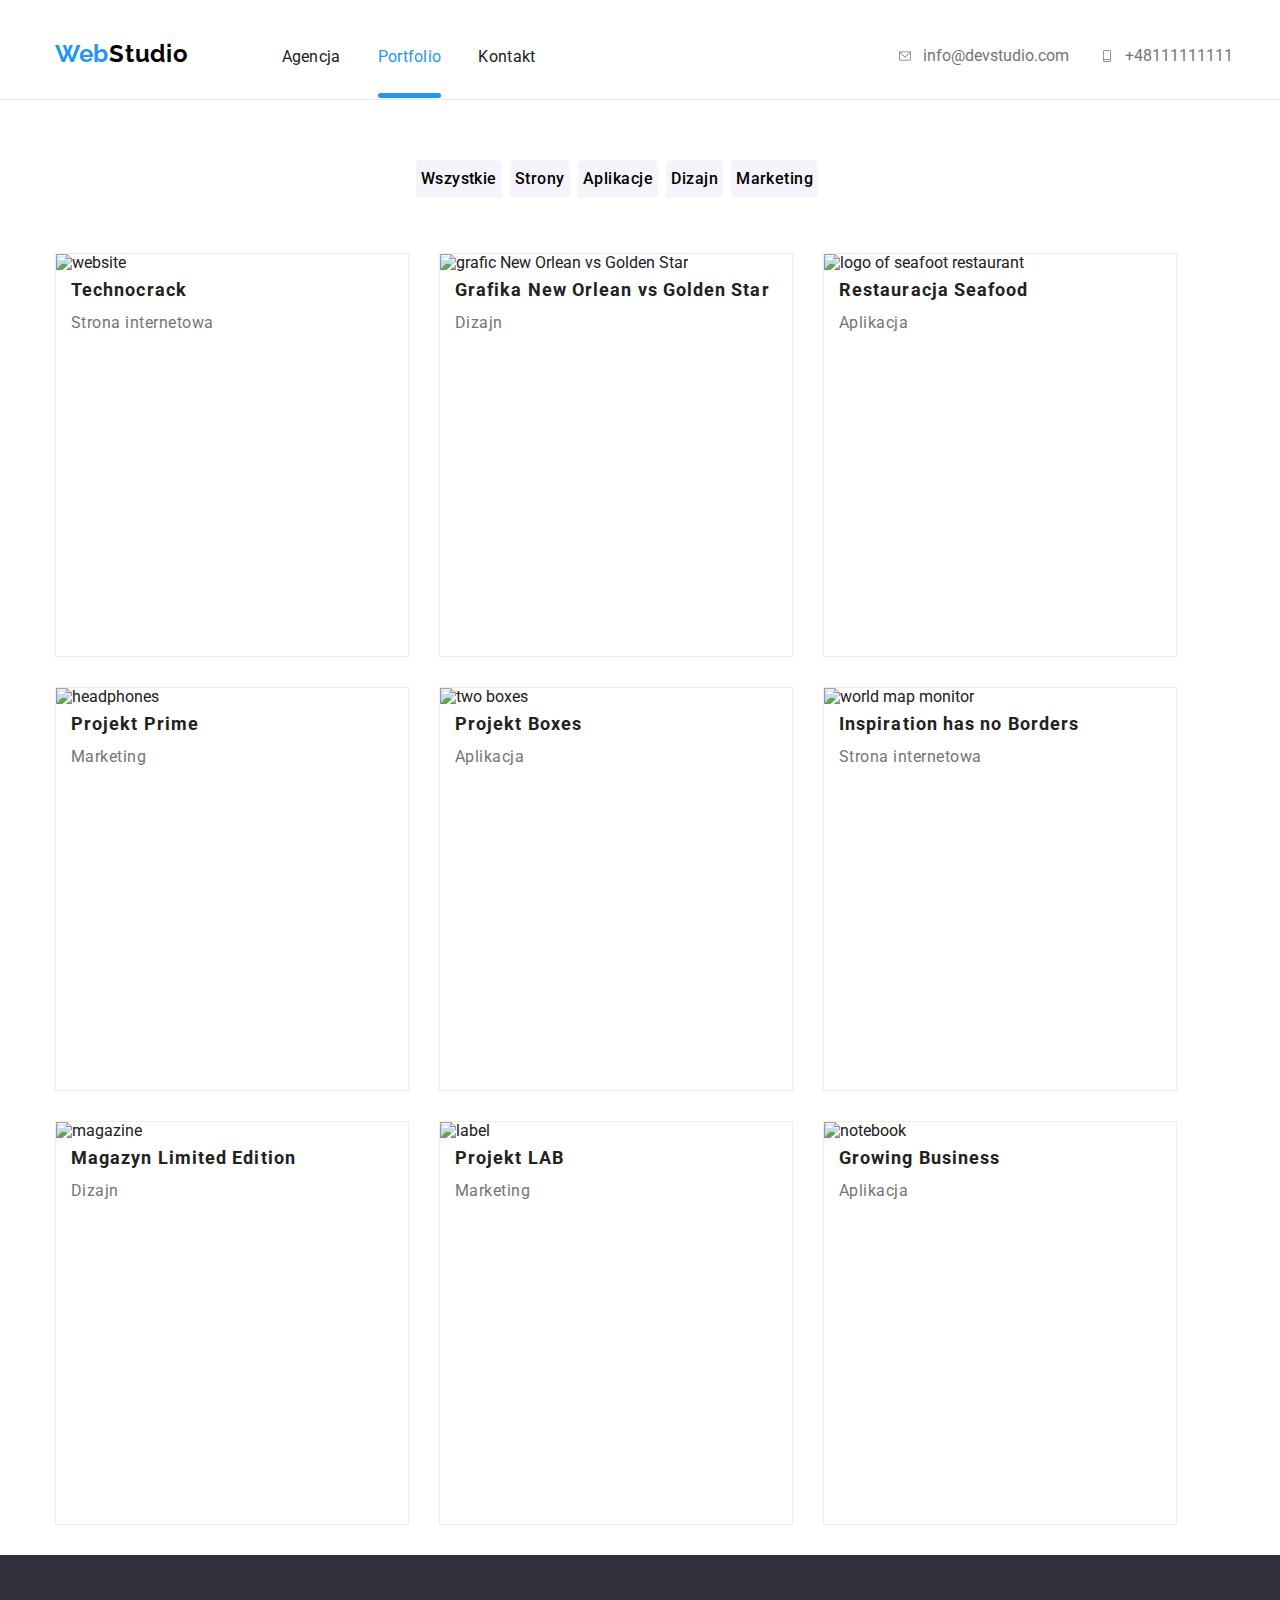
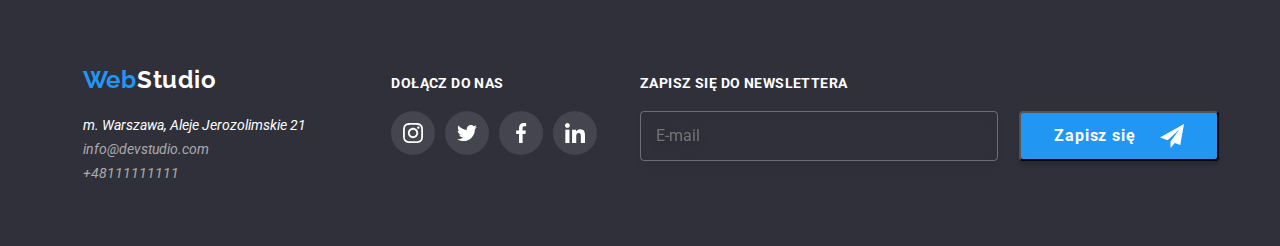
==== commit 6fcb7872: "finish mobile" ====
--- a/portfolio.html
+++ b/portfolio.html
@@ -11,186 +11,225 @@
     rel="stylesheet" />
   <link rel="stylesheet"
     href="https://cdnjs.cloudflare.com/ajax/libs/modern-normalize/1.0.0/modern-normalize.min.css" />
-      <link rel="stylesheet" type="text/css" href="css/main.min.css" />
+  <link rel="stylesheet" type="text/css" href="css/main.min.css" />
   <!-- <link rel="stylesheet" type="text/css" href="css/style1.css" /> -->
   <title>Portfolio</title>
 </head>
 
 <body>
   <header class="header">
-    <div class="container header-menu">
+    <div class="container header__menu">
       <div class="logo">
-        <a href="#">Web<span class="logo-span-header">Studio</span></a>
-      </div>
-      <nav class="header-navi">
-        <ul class="header-navi-list">
-          <li class="navi-list-item"><a href="index.html">Agencja</a></li>
-          <li class="navi-list-item active">
+        <a href="#">Web<span class="logo__span-header">Studio</span></a>
+      </div>
+      <nav class="header__navi">
+        <ul class="header__navi__list">
+          <li class="navi__list-item"><a href="index.html">Agencja</a></li>
+          <li class="navi__list-item active">
             <a href="portfolio.html">Portfolio</a>
           </li>
-          <li class="navi-list-item"><a href="#">Kontakt</a></li>
+          <li class="navi__list-item"><a href="#">Kontakt</a></li>
         </ul>
       </nav>
-  
-      <a class="contact mail" href="mailto:info@devstudio.com">
-        <svg class="icon">
-          <use href="images/sprite.svg#icon-mail"></use>
-        </svg>
-        info@devstudio.com
-      </a>
-      <a class="contact tel" href="tel:+48111111111">
-        <svg class="icon">
-          <use href="images/sprite.svg#icon-smartphone"></use>
-        </svg>
-        +48111111111</a>
+      <div class="header__menu-contact">
+        <a class="contact mail" href="mailto:info@devstudio.com">
+          <svg class="icon">
+            <use href="images/svg/sprite.svg#icon-mail"></use>
+          </svg>
+          info@devstudio.com
+        </a>
+        <a class="contact tel" href="tel:+48111111111">
+          <svg class="icon">
+            <use href="images/svg/sprite.svg#icon-smartphone"></use>
+          </svg>
+          +48111111111</a>
+      </div>
+      <div class="mobile__menu">
+        <button class="mobile__menu-open-btn" type="button" data-mobileMenu-open>
+          <svg>
+            <use href="images/svg/sprite.svg#icon-mobile-menu"></use>
+          </svg>
+        </button>
+        <div class="mobile__menu__backdrop is-hidden" data-mobileMenu>
+          <div class="mobile__menu__window">
+            <button class="mobile__menu-close-btn" type="button" data-mobileMenu-close>
+              <svg>
+                <use href="images/svg/sprite.svg#icon-close-mobile"></use>
+              </svg>
+            </button>
+            <ul class="mobile__menu__list">
+              <li class="mobile__menu__list__item"><a href="./index.html">Agencja</a></li>
+              <li class="mobile__menu__list__item"><a href="./portfolio.html">Portfolio</a></li>
+              <li class="mobile__menu__list__item"><a href="#">Kontakt</a></li>
+            </ul>
+            <div class="mobile__contact">
+              <a class="mobile__contact-tel" href="+4811111111">+48 111 111 111</a>
+              <a class="mobile__contact-mail" href="mailto:info@devstudio.com">info@devstudio.com</a>
+              <ul class="mobile__contact__socialMedia__list">
+                <li class="socialMedia__list__item"><a href="#">Istagram</a></li>
+                <li class="socialMedia__list__item"><a href="#">Twitter</a></li>
+                <li class="socialMedia__list__item"><a href="#">Facebook</a></li>
+                <li class="socialMedia__list__item"><a href="#">LinkedIn</a></li>
+              </ul>
+            </div>
+          </div>
+        </div>
+      </div>
     </div>
   </header>
   <main>
     <section class="portfolio section">
       <div class="container">
         <!-- Filters -->
-        <ul class="filters-list">
-          <li class="filters-list-item">
+        <ul class="filters__list">
+          <li class="filters__list__item">
             <button class="filter-bnt" type="button">Wszystkie</button>
           </li>
-          <li class="filters-list-item">
+          <li class="filters__list__item">
             <button class="filter-bnt" type="button">Strony</button>
           </li>
-          <li class="filters-list-item">
+          <li class="filters__list__item">
             <button class="filter-bnt" type="button">Aplikacje</button>
           </li>
-          <li class="filters-list-item">
+          <li class="filters__list__item">
             <button class="filter-bnt" type="button">Dizajn</button>
           </li>
-          <li class="filters-list-item">
+          <li class="filters__list__item">
             <button class="filter-bnt" type="button">Marketing</button>
           </li>
         </ul>
 
         <!-- Projects -->
 
-        <ul class="projects-list">
-          <li class="projects-list-item">
-            <a class="project-item-link" href="#">
-              <div class="popup">
-                <img src="images/portfolio/portfolio1.jpg" height="294" width="370" alt="website" />
+        <ul class="projects__list">
+          <li class="projects__list__item">
+            <a class="project__item__link" href="#">
+              <div class="popup">
+                <img src="images/portfolio/portfolio1.jpg" class="popup__photo"  alt="website" />
                 <p class="shortdes">Technocrack jest popularną platformą wykorzystywaną do rozpowszechniania
                   koronawirusa. Firmy wykorzystują tę
                   platformę do celów szpiegowskich i ataków na niezabezpieczone serwery konkurencji</p>
               </div>
 
-              <p class="item-head">Technocrack</p>
-              <p class="item-description">Strona internetowa</p>
-            </a>
-          </li>
-          <li class="projects-list-item">
-            <a class="project-item-link" href="#">
-              <div class="popup">
-                <img src="images/portfolio/portfolio2.jpg" height="294" width="370"
+              <p class="projects__list__item-head">Technocrack</p>
+              <p class="projects__list__item-description">Strona internetowa</p>
+            </a>
+          </li>
+          <li class="projects__list__item">
+            <a class="project__item__link" href="#">
+              <div class="popup">
+                <img src="images/portfolio/portfolio2.jpg" class="popup__photo" 
                   alt="grafic New Orlean vs Golden Star" />
                 <p class="shortdes">Technocrack jest popularną platformą wykorzystywaną do rozpowszechniania
                   koronawirusa. Firmy wykorzystują tę
                   platformę do celów szpiegowskich i ataków na niezabezpieczone serwery konkurencji</p>
               </div>
-              <p class="item-head">Grafika New Orlean vs Golden Star</p>
-              <p class="item-description">Dizajn</p>
-            </a>
-      </li>
-      <li class="projects-list-item">
-        <a class="project-item-link" href="#">
-          <div class="popup">
-            <img src="images/portfolio/portfolio3.jpg" height="294" width="370" alt="logo of seafoot restaurant" />
-            <p class="shortdes">Technocrack jest popularną platformą wykorzystywaną do rozpowszechniania koronawirusa.
-              Firmy wykorzystują tę
-              platformę do celów szpiegowskich i ataków na niezabezpieczone serwery konkurencji</p>
-          </div>
-          <p class="item-head">Restauracja Seafood</p>
-          <p class="item-description">Aplikacja</p>
-        </a>
-      </li>
-      <li class="projects-list-item">
-        <a class="project-item-link" href="#">
-          <div class="popup">
-            <img src="images/portfolio/portfolio4.jpg" height="294" width="370" alt="headphones" />
-            <p class="shortdes">Technocrack jest popularną platformą wykorzystywaną do rozpowszechniania koronawirusa.
-              Firmy wykorzystują tę
-              platformę do celów szpiegowskich i ataków na niezabezpieczone serwery konkurencji</p>
-          </div>
-          <p class="item-head">Projekt Prime</p>
-          <p class="item-description">Marketing</p>
-        </a>
-      </li>
-      <li class="projects-list-item">
-        <a class="project-item-link" href="#">
-          <div class="popup">
-            <img src="images/portfolio/portfolio5.jpg" height="294" width="370" alt="two boxes" />
-            <p class="shortdes">Technocrack jest popularną platformą wykorzystywaną do rozpowszechniania koronawirusa.
-              Firmy wykorzystują tę
-              platformę do celów szpiegowskich i ataków na niezabezpieczone serwery konkurencji</p>
-          </div>
-          <p class="item-head">Projekt Boxes</p>
-          <p class="item-description">Aplikacja</p>
-        </a>
-      </li>
-      <li class="projects-list-item">
-        <a class="project-item-link" href="#">
-          <div class="popup">
-            <img src="images/portfolio/portfolio6.jpg" height="294" width="370" alt="world map monitor" />
-            <p class="shortdes">Technocrack jest popularną platformą wykorzystywaną do rozpowszechniania koronawirusa.
-              Firmy wykorzystują tę
-              platformę do celów szpiegowskich i ataków na niezabezpieczone serwery konkurencji</p>
-          </div>
-          <p class="item-head">Inspiration has no Borders</p>
-          <p class="item-description">Strona internetowa</p>
-        </a>
-      </li>
-      <li class="projects-list-item">
-        <a class="project-item-link" href="#">
-          <div class="popup">
-            <img src="images/portfolio/portfolio7.jpg" height="294" width="370" alt="magazine" />
-            <p class="shortdes">Technocrack jest popularną platformą wykorzystywaną do rozpowszechniania koronawirusa.
-              Firmy wykorzystują tę
-              platformę do celów szpiegowskich i ataków na niezabezpieczone serwery konkurencji</p>
-          </div>
-          <p class="item-head">Magazyn Limited Edition</p>
-          <p class="item-description">Dizajn</p>
-        </a>
-      </li>
-      <li class="projects-list-item">
-        <a class="project-item-link" href="#">
-          <div class="popup">
-            <img src="images/portfolio/portfolio8.jpg" height="294" width="370" alt="label" />
-            <p class="shortdes">Technocrack jest popularną platformą wykorzystywaną do rozpowszechniania koronawirusa.
-              Firmy wykorzystują tę
-              platformę do celów szpiegowskich i ataków na niezabezpieczone serwery konkurencji</p>
-          </div>
-          <p class="item-head">Projekt LAB</p>
-          <p class="item-description">Marketing</p>
-        </a>
-      </li>
-      <li class="projects-list-item">
-        <a class="project-item-link" href="#">
-          <div class="popup">
-            <img src="images/portfolio/portfolio9.jpg" height="294" width="370" alt="notebook" />
-            <p class="shortdes">Technocrack jest popularną platformą wykorzystywaną do rozpowszechniania koronawirusa.
-              Firmy wykorzystują tę
-              platformę do celów szpiegowskich i ataków na niezabezpieczone serwery konkurencji</p>
-          </div>
-          <p class="item-head">Growing Business</p>
-          <p class="item-description">Aplikacja</p>
-        </a>
-      </li>
-      </ul>
+              <p class="projects__list__item-head">Grafika New Orlean vs Golden Star</p>
+              <p class="projects__list__item-description">Dizajn</p>
+            </a>
+          </li>
+          <li class="projects__list__item">
+            <a class="project__item__link" href="#">
+              <div class="popup">
+                <img src="images/portfolio/portfolio3.jpg" class="popup__photo"  alt="logo of seafoot restaurant" />
+                <p class="shortdes">Technocrack jest popularną platformą wykorzystywaną do rozpowszechniania
+                  koronawirusa.
+                  Firmy wykorzystują tę
+                  platformę do celów szpiegowskich i ataków na niezabezpieczone serwery konkurencji</p>
+              </div>
+              <p class="projects__list__item-head">Restauracja Seafood</p>
+              <p class="projects__list__item-description">Aplikacja</p>
+            </a>
+          </li>
+          <li class="projects__list__item">
+            <a class="project__item__link" href="#">
+              <div class="popup">
+                <img src="images/portfolio/portfolio4.jpg" class="popup__photo"  alt="headphones" />
+                <p class="shortdes">Technocrack jest popularną platformą wykorzystywaną do rozpowszechniania
+                  koronawirusa.
+                  Firmy wykorzystują tę
+                  platformę do celów szpiegowskich i ataków na niezabezpieczone serwery konkurencji</p>
+              </div>
+              <p class="projects__list__item-head">Projekt Prime</p>
+              <p class="projects__list__item-description">Marketing</p>
+            </a>
+          </li>
+          <li class="projects__list__item">
+            <a class="project__item__link" href="#">
+              <div class="popup">
+                <img src="images/portfolio/portfolio5.jpg" class="popup__photo"  alt="two boxes" />
+                <p class="shortdes">Technocrack jest popularną platformą wykorzystywaną do rozpowszechniania
+                  koronawirusa.
+                  Firmy wykorzystują tę
+                  platformę do celów szpiegowskich i ataków na niezabezpieczone serwery konkurencji</p>
+              </div>
+              <p class="projects__list__item-head">Projekt Boxes</p>
+              <p class="projects__list__item-description">Aplikacja</p>
+            </a>
+          </li>
+          <li class="projects__list__item">
+            <a class="project__item__link" href="#">
+              <div class="popup">
+                <img src="images/portfolio/portfolio6.jpg" class="popup__photo"  alt="world map monitor" />
+                <p class="shortdes">Technocrack jest popularną platformą wykorzystywaną do rozpowszechniania
+                  koronawirusa.
+                  Firmy wykorzystują tę
+                  platformę do celów szpiegowskich i ataków na niezabezpieczone serwery konkurencji</p>
+              </div>
+              <p class="projects__list__item-head">Inspiration has no Borders</p>
+              <p class="projects__list__item-description">Strona internetowa</p>
+            </a>
+          </li>
+          <li class="projects__list__item">
+            <a class="project__item__link" href="#">
+              <div class="popup">
+                <img src="images/portfolio/portfolio7.jpg" class="popup__photo"  alt="magazine" />
+                <p class="shortdes">Technocrack jest popularną platformą wykorzystywaną do rozpowszechniania
+                  koronawirusa.
+                  Firmy wykorzystują tę
+                  platformę do celów szpiegowskich i ataków na niezabezpieczone serwery konkurencji</p>
+              </div>
+              <p class="projects__list__item-head">Magazyn Limited Edition</p>
+              <p class="projects__list__item-description">Dizajn</p>
+            </a>
+          </li>
+          <li class="projects__list__item">
+            <a class="project__item__link" href="#">
+              <div class="popup">
+                <img src="images/portfolio/portfolio8.jpg" class="popup__photo"  alt="label" />
+                <p class="shortdes">Technocrack jest popularną platformą wykorzystywaną do rozpowszechniania
+                  koronawirusa.
+                  Firmy wykorzystują tę
+                  platformę do celów szpiegowskich i ataków na niezabezpieczone serwery konkurencji</p>
+              </div>
+              <p class="projects__list__item-head">Projekt LAB</p>
+              <p class="projects__list__item-description">Marketing</p>
+            </a>
+          </li>
+          <li class="projects__list__item">
+            <a class="project__item__link" href="#">
+              <div class="popup">
+                <img src="images/portfolio/portfolio9.jpg" class="popup__photo"  alt="notebook" />
+                <p class="shortdes">Technocrack jest popularną platformą wykorzystywaną do rozpowszechniania
+                  koronawirusa.
+                  Firmy wykorzystują tę
+                  platformę do celów szpiegowskich i ataków na niezabezpieczone serwery konkurencji</p>
+              </div>
+              <p class="projects__list__item-head">Growing Business</p>
+              <p class="projects__list__item-description">Aplikacja</p>
+            </a>
+          </li>
+        </ul>
       </div>
     </section>
   </main>
   <footer class="footer">
     <div class="container">
-      <div class="footmain">
-        <ul class="footer-list">
-          <li class="footer-list-item">
+      <div class="footer__footmain section">
+        <ul class="footer__list">
+          <li class="footer__list__item">
             <div class="logo">
-              <a href="#">Web<span class="logo-span-footer">Studio</span></a>
+              <a href="#">Web<span class="logo__span-footer">Studio</span></a>
             </div>
             <address class="address">
               m. Warszawa, Aleje Jerozolimskie 21<br />
@@ -198,34 +237,34 @@
               <a href="tel:+48111111111">+48111111111</a>
             </address>
           </li>
-          <li class="footer-list-item">
+          <li class="footer__list__item">
             <p class="social">dołącz do nas</p>
-            <ul class="social-footer-list">
-              <li class="social-footer-list-item">
-                <a href="#" class="social-footer-link">
-                  <svg class="icon">
-                    <use href="images/sprite.svg#icon-Istagram"></use>
-                  </svg>
-                </a>
-              </li>
-              <li class="social-footer-list-item">
-                <a href="#" class="social-footer-link">
-                  <svg class="icon">
-                    <use href="images/sprite.svg#icon-Tweeter"></use>
-                  </svg>
-                </a>
-              </li>
-              <li class="social-footer-list-item">
-                <a href="#" class="social-footer-link">
-                  <svg class="icon">
-                    <use href="images/sprite.svg#icon-Facebook"></use>
-                  </svg>
-                </a>
-              </li>
-              <li class="social-footer-list-item">
-                <a href="#" class="social-footer-link">
-                  <svg class="icon">
-                    <use href="images/sprite.svg#icon-Linkedin"></use>
+            <ul class="social__footer__list">
+              <li class="social__footer__list__item">
+                <a href="#" class="social__footer-link">
+                  <svg class="icon">
+                    <use href="images/svg/sprite.svg#icon-Istagram"></use>
+                  </svg>
+                </a>
+              </li>
+              <li class="social__footer__list__item">
+                <a href="#" class="social__footer-link">
+                  <svg class="icon">
+                    <use href="images/svg/sprite.svg#icon-Tweeter"></use>
+                  </svg>
+                </a>
+              </li>
+              <li class="social__footer__list__item">
+                <a href="#" class="social__footer-link">
+                  <svg class="icon">
+                    <use href="images/svg/sprite.svg#icon-Facebook"></use>
+                  </svg>
+                </a>
+              </li>
+              <li class="social__footer__list__item">
+                <a href="#" class="social__footer-link">
+                  <svg class="icon">
+                    <use href="images/svg/sprite.svg#icon-Linkedin"></use>
                   </svg>
                 </a>
               </li>
@@ -235,14 +274,14 @@
   
         <div class="newsletter">
           <p class="social">zapisz się do newslettera</p>
-          <form name="newsletter" class="newsletter-form">
+          <form name="newsletter" class="newsletter__form">
   
             <label for="social_email"></label>
-            <input type="email" name="email" id="social_email" class="newsletter-form-input" placeholder="E-mail" />
+            <input type="email" name="email" id="social_email" class="newsletter__form-input" placeholder="E-mail" />
             <button type="submit" class="social-bnt">
               Zapisz się
               <svg class="send">
-                <use href="images/sprite.svg#icon-send"></use>
+                <use href="images/svg/sprite.svg#icon-send"></use>
               </svg>
             </button>
           </form>
@@ -250,6 +289,7 @@
       </div>
     </div>
   </footer>
+  <script src="js/menu.js"></script>
 </body>
 
 </html>--- a/css/main.min.css
+++ b/css/main.min.css
@@ -1 +1 @@
-body{font-family:"Roboto",sans-serif;color:#212121}h1,h2,h3,p,ul{margin:0;padding:0}.container{width:1200px;margin:0 auto}.section{margin:0 auto;padding-top:94px;padding-bottom:94px}.section-head{font-weight:700;font-size:36px;line-height:1.167;text-align:center;letter-spacing:.03em;margin-bottom:50px}.button,.social-bnt,.button-main-hero,.button-modal-submit{height:50px;width:200px;background-color:#2196f3;color:#fff;box-shadow:0px 4px 4px rgba(0,0,0,.15);border-radius:4px;font-weight:700;font-size:16px;line-height:1.875;text-align:center;letter-spacing:.06em;cursor:pointer;margin-top:30px}.button-modal-submit{margin-bottom:40px;text-align:center;margin-left:164px}.social-bnt{display:flex;align-items:center;justify-content:center;margin-top:0}.header{border-bottom:1px solid #ececec}.header-menu{display:flex;justify-content:space-around;align-items:baseline}.logo{display:inline}.logo a{font-family:"Raleway",sans-serif;color:#2196f3;font-weight:700;font-style:normal;font-size:26px;line-height:1.192;letter-spacing:.03em;text-decoration:none}.logo-span-header{color:#000}.logo-span-footer{color:#fff}.header-navi{font-weight:500;font-size:14px;display:inline-block;margin:32px 371px 32px 93px}.header-navi-list{display:flex;width:254px;justify-content:space-between}.navi-list-item{line-height:1.172;letter-spacing:.02em;display:inline-block;position:relative}.navi-list-item a{text-decoration:none;color:#212121}.navi-list-item a:hover,.navi-list-item a:focus{color:#2196f3}.navi-list-item:after{position:absolute;content:"";display:block;top:45px;right:0;width:0;height:5px;background-color:#2196f3;border-radius:4px;transition:width 250ms cubic-bezier(0.4, 0, 0.2, 1)}.navi-list-item:hover::after{width:100%;left:0}.active a{color:#2196f3}.active:after{position:absolute;content:"";display:block;top:45px;width:100%;height:5px;background-color:#2196f3;border-radius:4px;transition:width 250ms cubic-bezier(0.4, 0, 0.2, 1)}.contact{display:flex;align-items:center;color:#757575;text-decoration:none;transition:color 250ms cubic-bezier(0.4, 0, 0.2, 1),fill 250ms cubic-bezier(0.4, 0, 0.2, 1)}.contact svg{width:16px;height:12px;margin-right:10px;fill:currentColor}.contact:hover,.contact:focus{color:#2196f3}.contact .icon:hover,.contact .icon:focus{fill:#2196f3}.main-hero{display:flex;flex-direction:column;justify-content:center;background-image:linear-gradient(rgba(47, 48, 58, 0.4), rgba(47, 48, 58, 0.4)),url("../images/headback.jpg");background-repeat:no-repeat;background-size:cover;height:600px}.main-hero-flex{display:flex;justify-content:center}.main-hero-div{height:200px;width:696px;text-align:center}.main-hero-title{font-weight:900;font-size:44px;color:#fff;line-height:1.364;text-align:center;letter-spacing:.06em;text-transform:uppercase}.main-backdrop{width:100vw;height:100vh;visibility:visible;opacity:1;pointer-events:auto;position:fixed;left:0;top:0;background:rgba(0,0,0,.2);transition:visibility 250ms cubic-bezier(0.4, 0, 0.2, 1),opacity 250ms cubic-bezier(0.4, 0, 0.2, 1);z-index:99}.is-hidden{visibility:hidden;opacity:0;pointer-events:none}.modal-window{position:absolute;height:590px;width:528px;overflow-y:auto;top:50%;left:50%;transform:translate(-50%, -50%);background-color:#fff;box-shadow:0px 1px 3px rgba(0,0,0,.12),0px 1px 1px rgba(0,0,0,.14),0px 2px 1px rgba(0,0,0,.2);border-radius:4px}.modal-window-close-btn{position:-webkit-sticky;position:sticky;right:8px;top:8px;border-radius:50%;border:1px solid rgba(0,0,0,.1);cursor:pointer;fill:#000;background-color:#fff;display:flex;float:right}.modal-window-inputtitle{font-size:20px;font-weight:700;text-align:center;margin-top:40px;margin-bottom:12px}.modal-window-input{display:flex;flex-direction:column;justify-content:center;align-content:center}.modal-input-label{font-size:12px;font-weight:400;color:#757575;display:inline-block;margin-top:10px;margin-bottom:4px;margin-left:40px}.input-label,.input-label_coments,.input-label_mail,.input-label_phone,.input-label_name{width:calc(528px-40px);margin-left:40px;margin-right:40px;padding-left:42px;height:40px;background-repeat:no-repeat;background-position:15px 10px;border:1px solid rgba(33,33,33,.2);box-sizing:border-box;border-radius:4px;transition:border 250ms cubic-bezier(0.4, 0, 0.2, 1)}.input-label:focus,.input-label_coments:focus,.input-label_mail:focus,.input-label_phone:focus,.input-label_name:focus,.input-label:hover,.input-label_coments:hover,.input-label_mail:hover,.input-label_phone:hover,.input-label_name:hover{border:1px #2196f3 solid}.input-label_name{background-image:url(../images/person-black.svg);transition:background-image 250ms cubic-bezier(0.4, 0, 0.2, 1)}.input-label_name:focus,.input-label_name:hover{background-image:url(../images/person-hov.svg)}.input-label_phone{background-image:url(../images/phone-black.svg);transition:background-image 250ms cubic-bezier(0.4, 0, 0.2, 1)}.input-label_phone:focus,.input-label_phone:hover{background-image:url(../images/phone-hov.svg)}.input-label_mail{background-image:url(../images/email-black.svg);transition:background-image 250ms cubic-bezier(0.4, 0, 0.2, 1)}.input-label_mail:focus,.input-label_mail:hover{background-image:url(../images/email-hov.svg)}.input-label_coments{resize:none;height:120px;padding:16px 12px}.input-label_coments::-moz-placeholder{font-size:12px;color:rgba(117,117,117,.5)}.input-label_coments:-ms-input-placeholder{font-size:12px;color:rgba(117,117,117,.5)}.input-label_coments::placeholder{font-size:12px;color:rgba(117,117,117,.5)}.modal_akcept{margin-top:20px;margin-left:77px;font-size:14px;color:#757575}.modal_akcept::before{content:"";display:inline-block;width:16px;height:15px;border:1px #212121 solid;margin-right:7px;transition:all 250ms cubic-bezier(0.4, 0, 0.2, 1)}.modal_akcept a{color:#2196f3}.modal-input_check:checked+.modal_akcept::before{border:1px #2196f3 solid;background-image:url(../images/icon-check.svg)}.visually-hidden{position:absolute !important;clip:rect(1px 1px 1px 1px);clip:rect(1px, 1px, 1px, 1px);padding:0 !important;border:0 !important;height:1px !important;width:1px !important;overflow:hidden}.description-list{display:flex;flex-direction:row;justify-content:space-evenly;list-style-type:none}.description-list-item{flex-basis:270px;display:flex;flex-direction:column}.description-list-item .icon{width:70px;height:70px;margin-top:25px;margin-bottom:25px}.item-icon{text-align:center;background-color:#f5f4fa;border-radius:4px}.item-heater{font-weight:700;font-size:14px;line-height:1.143;letter-spacing:.03em;margin-top:30px}.item-paragraf{color:#757575;font-weight:400;line-height:1.714;letter-spacing:.03em;font-size:14px}.whatwedo-list{display:flex;justify-content:space-evenly;list-style-type:none}.whatwedo-list-item{position:relative;display:block}.whatwedo-list-item-content{font-size:14px;line-height:1.14;letter-spacing:.03em;background:rgba(47,48,58,.8);text-align:center;text-transform:uppercase;color:#fff;width:100%;height:70px;position:absolute;bottom:4px;padding-top:27px}.aboutus{background-color:#f5f4fa}.aboutus-list{display:flex;flex-direction:row;justify-content:space-evenly;list-style-type:none}.aboutus-list-item{display:flex;flex-direction:column;background-color:#fff;box-shadow:0px 1px 3px rgba(0,0,0,.12),0px 1px 1px rgba(0,0,0,.14),0px 2px 1px rgba(0,0,0,.2);border-radius:0px 0px 4px 4px;align-items:center;transition:box-shadow 250ms cubic-bezier(0.4, 0, 0.2, 1),background 250ms cubic-bezier(0.4, 0, 0.2, 1)}.item-paragraf{font-size:16px}.media-list{display:flex;align-items:center;justify-content:space-between;list-style:none;margin-bottom:30px}.media-link{display:flex;align-items:center;justify-content:center;width:44px;height:44px;border-radius:50%;transition:fill 250ms cubic-bezier(0.4, 0, 0.2, 1),background-color 250ms cubic-bezier(0.4, 0, 0.2, 1)}.media-link:hover,.media-link:focus{background-color:#2196f3}.media-link .icon{width:44px;height:44px;fill:#afb1b8}.media-link:hover .icon{fill:#fff}.clients-list{display:flex;flex-direction:row;justify-content:space-between;list-style-type:none}.clients-list-item{display:flex;justify-content:center;text-align:center}.clients-link{display:flex;justify-content:center;border:1px solid #afb1b8;box-sizing:border-box;border-radius:4px;transition:fill 250ms cubic-bezier(0.4, 0, 0.2, 1),border 250ms cubic-bezier(0.4, 0, 0.2, 1)}.clients-link .icon{margin:16px 32px;width:106px;height:80px;fill:#afb1b8}.clients-link:hover{border:1px solid #2196f3}.clients-link:hover .icon{fill:#2196f3}.footer{background-color:#2f303a;padding-left:15px;padding-top:60px;padding-bottom:60px;display:flex}.footer-list{display:flex;list-style:none;width:50%;justify-content:space-around}.footmain{display:flex}.address{color:#fff;font-weight:400;font-size:14px;line-height:1.714;margin-top:20px}.address a{color:rgba(255,255,255,.6);text-decoration:none;transition:color 250ms cubic-bezier(0.4, 0, 0.2, 1),opacity 250ms cubic-bezier(0.4, 0, 0.2, 1)}.address a:hover{color:var(--hovercol)}.social{font-weight:700;font-size:14px;line-height:1.143;letter-spacing:.03em;text-transform:uppercase;color:#fff;margin-bottom:20px}.social-footer-list{display:flex;justify-content:space-between;list-style:none;margin-bottom:30px}.social-footer-list-item:not(:last-child){margin-right:10px}.social-footer-link{display:flex;align-items:center;justify-content:center;width:44px;height:44px;border-radius:50%;background-color:rgba(255,255,255,.1);transition:background-color 250ms cubic-bezier(0.4, 0, 0.2, 1)}.social-footer-link:hover,.social-footer-link:focus{background-color:#2196f3;cursor:url(../images/Vector.svg),pointer}.social-footer-link:hover .icon{fill:#fff;stroke:#fff}.social-footer-link .icon{width:44px;height:44px;fill:#fff}.media-list-item:not(:last-child){margin-right:10px}.newsletter{width:50%}.newsletter-form{display:flex}.newsletter-form-input{color:#fff;width:358px;height:50px;margin-right:15px;padding:15px;background-color:transparent;border:1px solid rgba(255,255,255,.3);box-sizing:border-box;filter:drop-shadow(0px 4px 4px rgba(0, 0, 0, 0.15));border-radius:4px}.send{width:24px;height:24px;margin-left:24px}/*# sourceMappingURL=main.min.css.map */+body{font-family:"Roboto",sans-serif;color:#212121}h1,h2,h3,p,ul{margin:0;padding:0}ul{list-style:none}a{text-decoration:none}.container{width:100%;min-width:320px;max-width:479px;margin:0 auto}.section-head{font-weight:700;font-size:28px;line-height:1.167;text-align:center;letter-spacing:.03em;margin-bottom:30px}@media screen and (min-width: 480px)and (max-width: 767px){.container{min-width:480px;max-width:767px}}@media screen and (min-width: 768px)and (max-width: 1199px){.container{min-width:768px;max-width:1199px}}@media screen and (min-width: 1200px){.container{min-width:1200px;max-width:1200px}.section{margin:0 auto}.section-head{font-weight:700;font-size:36px;line-height:1.167;text-align:center;letter-spacing:.03em;margin-bottom:50px}}.button,.social-bnt,.main-hero__button,.button-modal-submit{height:50px;width:200px;background-color:#2196f3;color:#fff;box-shadow:0px 4px 4px rgba(0,0,0,.15);border-radius:4px;font-weight:700;font-size:16px;line-height:1.875;text-align:center;letter-spacing:.06em;cursor:pointer;margin-top:30px}.button-modal-submit{margin-bottom:30px;text-align:center;margin-left:40px}.social-bnt{display:flex;align-items:center;justify-content:center;margin:0 auto}.filter-bnt{border:none;font-weight:500;font-size:16px;line-height:1.625;background-color:#f5f4fa;border-radius:4px;text-align:center;letter-spacing:.03em;padding:2px 5px;height:38px;transition:color 250ms cubic-bezier(0.4, 0, 0.2, 1),background-color 250ms cubic-bezier(0.4, 0, 0.2, 1)}.filter-bnt:hover,.filter-bnt:focus{color:#fff;background-color:#2196f3;box-shadow:0px 3px 1px rgba(0,0,0,.1),0px 1px 2px rgba(0,0,0,.08),0px 2px 2px rgba(0,0,0,.12);border-radius:4px;cursor:url(../images/svg/curblack.svg),pointer}@media screen and (min-width: 480px)and (max-width: 1199px){.button-modal-submit{margin-bottom:40px;margin-left:85px}.filter-bnt{padding:2px 10px}}@media screen and (min-width: 1200px){.button-modal-submit{margin-bottom:40px;margin-left:124px}}.header{border-bottom:1px solid #ececec}.header__menu{display:flex;justify-content:space-between;align-items:baseline;padding-left:15px;padding-right:15px;padding-top:16px}.logo{display:inline}.logo a{font-family:"Raleway",sans-serif;color:#2196f3;font-weight:700;font-style:normal;font-size:24px;line-height:1.192;letter-spacing:.03em;text-decoration:none}.logo__span-header{color:#000}.logo__span-footer{color:#fff}.navi__list-item{line-height:1.172;letter-spacing:.02em;display:inline-block;position:relative}.navi__list-item a{text-decoration:none;color:#212121}.navi__list-item a:hover,.navi__list-item a:focus{color:#2196f3}.navi__list-item:after{position:absolute;content:"";display:block;top:45px;right:0;width:0;height:5px;background-color:#2196f3;border-radius:4px;transition:width 250ms cubic-bezier(0.4, 0, 0.2, 1)}.navi__list-item:hover::after{width:100%;left:0}.contact{display:flex;align-items:center;color:#757575;text-decoration:none;margin-left:30px;transition:color 250ms cubic-bezier(0.4, 0, 0.2, 1),fill 250ms cubic-bezier(0.4, 0, 0.2, 1)}.contact svg{width:16px;height:12px;margin-right:10px;fill:currentColor}.contact:hover,.contact:focus{color:#2196f3}.contact .icon:hover,.contact .icon:focus{fill:#2196f3}.header__navi,.header__menu-contact{display:none}@media screen and (min-width: 768px)and (max-width: 1199px){.header__menu-contact{display:block;align-content:space-between}.header__navi{font-weight:500;font-size:14px;display:inline-block;margin:32px 83px 32px 73px}.header__navi__list{display:flex;width:282px;justify-content:space-between}.contact{margin-left:0}.mail{margin-bottom:10px}.active a{color:#2196f3}.active:after{position:absolute;content:"";display:block;top:45px;width:100%;height:5px;background-color:#2196f3;border-radius:4px;transition:width 250ms cubic-bezier(0.4, 0, 0.2, 1)}}@media screen and (min-width: 1200px){.header__menu{width:100%}.header__menu-contact{display:flex}.header__navi{display:inline-block;margin:32px 361px 32px 93px}.header__navi__list{display:flex;width:254px;justify-content:space-between}.navi__list-item{line-height:1.172;letter-spacing:.02em;display:inline-block;position:relative}.navi__list-item a{text-decoration:none;color:#212121}.navi__list-item a:hover,.navi__list-item a:focus{color:#2196f3}.navi__list-item:after{position:absolute;content:"";display:block;top:45px;right:0;width:0;height:5px;background-color:#2196f3;border-radius:4px;transition:width 250ms cubic-bezier(0.4, 0, 0.2, 1)}.navi__list-item:hover::after{width:100%;left:0}.active a{color:#2196f3}.active:after{position:absolute;content:"";display:block;top:45px;width:100%;height:5px;background-color:#2196f3;border-radius:4px;transition:width 250ms cubic-bezier(0.4, 0, 0.2, 1)}.contact{margin:0}.tel{margin-left:30px}}.main-hero{display:flex;flex-direction:column;justify-content:center;align-content:center;background-image:linear-gradient(rgba(47, 48, 58, 0.4), rgba(47, 48, 58, 0.4)),url("../images/headbackMobileSmall.jpg");background-repeat:no-repeat;background-size:cover;height:400px}.main-hero__flex{display:flex;justify-content:center;align-content:center}.main-hero__title-wrapper{width:280px;text-align:center}.main-hero__title{font-weight:900;font-size:26px;color:#fff;line-height:1.364;text-align:center;letter-spacing:.06em;text-transform:uppercase}@media screen and (min-width: 480px)and (max-width: 767px){.main-hero{background-image:linear-gradient(rgba(47, 48, 58, 0.4), rgba(47, 48, 58, 0.4)),url("../../images/headbackMobile.jpg")}.main-hero__flex{min-width:480px;max-width:767px}.main-hero__title-wrapper{width:365px}}@media screen and (min-width: 768px)and (max-width: 1199px){.main-hero{background-image:linear-gradient(rgba(47, 48, 58, 0.4), rgba(47, 48, 58, 0.4)),url("../../images/headbackTablet.jpg")}.main-hero__flex{min-width:768px;max-width:1199px}.main-hero__title-wrapper{width:365px}}@media screen and (min-width: 1200px){.main-hero{background-image:linear-gradient(rgba(47, 48, 58, 0.4), rgba(47, 48, 58, 0.4)),url("../images/headback.jpg");height:600px}.main-hero__title{font-size:44px}.main-hero__title-wrapper{height:200px;width:696px}}.main-backdrop{width:100vw;height:100vh;visibility:visible;opacity:1;pointer-events:auto;position:fixed;left:0;top:0;background:rgba(0,0,0,.2);transition:visibility 250ms cubic-bezier(0.4, 0, 0.2, 1),opacity 250ms cubic-bezier(0.4, 0, 0.2, 1);z-index:99}.is-hidden{visibility:hidden;opacity:0;pointer-events:none}.modal__input-check:checked+.modal__akcept::before{border:1px #2196f3 solid;background-image:url(../images/svg/icon-check.svg);background-position:center}.visually-hidden{position:absolute !important;clip:rect(1px 1px 1px 1px);clip:rect(1px, 1px, 1px, 1px);padding:0 !important;border:0 !important;height:1px !important;width:1px !important;overflow:hidden}.modal-window{position:absolute;overflow-y:auto;top:50%;left:50%;height:460px;width:300px;transform:translate(-50%, -50%);background-color:#fff;box-shadow:0px 1px 3px rgba(0,0,0,.12),0px 1px 1px rgba(0,0,0,.14),0px 2px 1px rgba(0,0,0,.2);border-radius:4px}.modal-window div{width:100%}.modal-window__close-btn{padding:0;position:-webkit-sticky;position:sticky;right:8px;top:8px;border-radius:50%;border:1px solid rgba(0,0,0,.1);cursor:pointer;fill:#000;background-color:#fff;display:flex;float:right}.modal-window__inputtitle{font-size:12px;font-weight:700;text-align:center;margin-top:40px;margin-bottom:12px}.modal-window__input{display:flex;flex-direction:column;justify-content:center;align-content:center;margin-left:20px;margin-right:20px}.modal-input__label{font-size:10px;font-weight:400;color:#757575;display:inline-block;margin-top:10px;margin-bottom:4px;margin-left:15px}.input__label,.input__label-coments,.input__label-mail,.input__label-phone,.input__label-name{width:260px;padding-left:42px;height:40px;background-repeat:no-repeat;background-position:15px 10px;border:1px solid rgba(33,33,33,.2);box-sizing:border-box;border-radius:4px;transition:border 250ms cubic-bezier(0.4, 0, 0.2, 1)}.input__label:focus,.input__label-coments:focus,.input__label-mail:focus,.input__label-phone:focus,.input__label-name:focus,.input__label:hover,.input__label-coments:hover,.input__label-mail:hover,.input__label-phone:hover,.input__label-name:hover{border:1px #2196f3 solid}.input__label-name{background-image:url(../images/svg/person-black.svg);transition:background-image 250ms cubic-bezier(0.4, 0, 0.2, 1)}.input__label-name:focus,.input__label-name:hover{background-image:url(../images/svg/person-hov.svg)}.input__label-phone{background-image:url(../images/svg/phone-black.svg);transition:background-image 250ms cubic-bezier(0.4, 0, 0.2, 1)}.input__label-phone:focus,.input__label-phone:hover{background-image:url(../images/svg/phone-hov.svg)}.input__label-mail{background-image:url(../images/svg/email-black.svg);transition:background-image 250ms cubic-bezier(0.4, 0, 0.2, 1)}.input__label-mail:focus,.input__label-mail:hover{background-image:url(../images/svg/email-hov.svg)}.input__label-coments{resize:none;height:100px;padding:16px 12px}.input__label-coments::-moz-placeholder{font-size:12px;color:rgba(117,117,117,.5)}.input__label-coments:-ms-input-placeholder{font-size:12px;color:rgba(117,117,117,.5)}.input__label-coments::placeholder{font-size:12px;color:rgba(117,117,117,.5)}.modal__akcept{margin-top:15px;font-size:14px;color:#757575}.modal__akcept::before{content:"";display:inline-block;width:16px;height:15px;border:1px #212121 solid;margin-right:7px;transition:all 250ms cubic-bezier(0.4, 0, 0.2, 1)}.modal__akcept a{color:#2196f3}@media screen and (min-width: 480px)and (max-width: 1199px){.modal-window{height:609px;width:450px}.modal-window__inputtitle{font-size:20px;text-align:center;margin-top:40px;margin-bottom:12px}.modal-window__input{margin-left:40px;margin-right:40px}.modal-input__label{font-size:12px;margin-top:10px;margin-bottom:4px;margin-left:0px}.input__label,.input__label-name,.input__label-phone,.input__label-mail,.input__label-coments{width:370px;padding-left:42px;height:40px}.input__label-coments{height:120px;padding:16px 12px}.modal__akcept{margin-top:20px;font-size:12px;color:#757575}.modal__akcept::before{content:"";display:inline-block;width:16px;height:15px;border:1px #212121 solid;margin-right:7px;transition:all 250ms cubic-bezier(0.4, 0, 0.2, 1)}.modal__akcept a{color:#2196f3}}@media screen and (min-width: 1200px){.modal-window{height:590px;width:528px}.modal-window__inputtitle{font-size:20px;text-align:center;margin-top:40px;margin-bottom:12px}.modal-window__input{margin-left:40px;margin-right:40px}.modal-input__label{font-size:12px;margin-top:10px;margin-bottom:4px;margin-left:40px}.input__label,.input__label-name,.input__label-phone,.input__label-mail,.input__label-coments{width:448px;padding-left:42px;height:40px}.input__label-coments{height:120px;padding:16px 12px}.modal__akcept{margin-top:20px;font-size:14px;color:#757575}.modal__akcept::before{content:"";display:inline-block;width:16px;height:15px;border:1px #212121 solid;margin-right:7px;transition:all 250ms cubic-bezier(0.4, 0, 0.2, 1)}.modal__akcept a{color:#2196f3}}.description__list{display:block;padding:60px 15px}.description__list__item .icon{width:70px;height:70px;margin-top:25px;margin-bottom:25px}.item-icon{text-align:center;background-color:#f5f4fa;border-radius:4px}.item-heater{font-weight:700;font-size:14px;line-height:1.143;letter-spacing:.03em;margin-top:30px;text-align:center}.item-paragraf{color:#757575;font-weight:400;line-height:1.714;letter-spacing:.03em;font-size:14px}@media screen and (min-width: 768px)and (max-width: 1199px){.description__list{display:flex;flex-wrap:wrap;align-content:space-between}.description__list__item{display:flex;flex-direction:column;flex-basis:354px;text-align:start;justify-content:start;margin-bottom:30px}.description__list__item :nth-child(odd){margin-left:30px}.item-heater{text-align:start;margin-left:30px;padding:0}}@media screen and (min-width: 1200px){.description__list{display:flex;flex-direction:row;justify-content:space-evenly;list-style-type:none;padding:94px 15px}.description__list__item{flex-basis:270px;display:flex;flex-direction:column}.item-heater{text-align:start}}.whatwedo{display:none}@media screen and (min-width: 1200px){.whatwedo{display:block}.whatwedo__list{display:flex;justify-content:space-evenly;list-style-type:none}.whatwedo__list__item{position:relative;display:block}.whatwedo__list__item-content{font-size:14px;line-height:1.14;letter-spacing:.03em;background:rgba(47,48,58,.8);text-align:center;text-transform:uppercase;color:#fff;width:100%;height:70px;position:absolute;bottom:4px;padding-top:27px}}.aboutus{background-color:#f5f4fa;padding-top:60px;padding-bottom:60px}.aboutus__list{display:block;background-color:#f5f4fa}.aboutus__list__item{display:flex;flex-direction:column;margin:30px 15px;background-color:#fff;box-shadow:0px 1px 3px rgba(0,0,0,.12),0px 1px 1px rgba(0,0,0,.14),0px 2px 1px rgba(0,0,0,.2);border-radius:0px 0px 4px 4px;align-items:center;transition:box-shadow 250ms cubic-bezier(0.4, 0, 0.2, 1),background 250ms cubic-bezier(0.4, 0, 0.2, 1)}.aboutus__list__item-photo{width:260px;height:270px}.item-paragraf{font-size:16px}.media__list{display:flex;align-items:center;justify-content:space-between;margin-bottom:30px}.media-link{display:flex;align-items:center;justify-content:center;width:44px;height:44px;border-radius:50%;transition:fill 250ms cubic-bezier(0.4, 0, 0.2, 1),background-color 250ms cubic-bezier(0.4, 0, 0.2, 1)}.media-link:hover,.media-link:focus{background-color:#2196f3}.media-link .icon{width:44px;height:44px;fill:#afb1b8}.media-link:hover .icon{fill:#fff}@media screen and (min-width: 480px)and (max-width: 768px){.aboutus__list__item-photo{width:450px;height:460px}}@media screen and (min-width: 768px)and (max-width: 1200px){.aboutus__list{display:flex;flex-wrap:wrap}.aboutus__list__item-photo{width:354px;height:374px}}@media screen and (min-width: 1200px){.aboutus{background-color:#f5f4fa;padding-top:94px}.aboutus__list{display:flex;flex-direction:row;justify-content:space-evenly;list-style-type:none}.aboutus__list__item-photo{width:260px;height:270px}}.clients{margin-top:60px}.clients__list{margin:30px 15px;text-align:center}.clients__list__item{margin-top:30px;display:flex;justify-content:center}.clients-link{display:flex;justify-content:center;border:1px solid #afb1b8;box-sizing:border-box;border-radius:4px;transition:fill 250ms cubic-bezier(0.4, 0, 0.2, 1),border 250ms cubic-bezier(0.4, 0, 0.2, 1)}.clients-link .icon{margin:13px 20px;width:106px;height:80px;fill:#afb1b8}.clients-link:hover{border:1px solid #2196f3}.clients-link:hover .icon{fill:#2196f3}@media screen and (min-width: 480px)and (max-width: 767px){.clients__list{width:450px;display:flex;flex-direction:row;flex-wrap:wrap;justify-content:space-between}}@media screen and (min-width: 768px)and (max-width: 1199px){.clients__list{width:738px;display:flex;flex-wrap:wrap;justify-content:space-around}.clients-link .icon{height:60px;margin:16px 60px}}@media screen and (min-width: 1200px){.clients__list{display:flex;flex-direction:row;justify-content:space-between}.clients-link .icon{height:60px;margin:16px 32px}}.footer{background-color:#2f303a;padding-top:60px;padding-bottom:60px;text-align:center}.address{color:#fff;font-weight:400;font-size:14px;line-height:1.714;margin-top:20px}.address a{color:rgba(255,255,255,.6);text-decoration:none;transition:color 250ms cubic-bezier(0.4, 0, 0.2, 1),opacity 250ms cubic-bezier(0.4, 0, 0.2, 1)}.address a:hover{color:var(--hovercol)}.social{font-weight:700;font-size:14px;line-height:1.143;letter-spacing:.03em;text-transform:uppercase;color:#fff;margin-bottom:20px;margin-top:60px}.social__footer__list{width:206px;display:flex;justify-content:space-between;margin:20px auto 60px auto}.social__footer__list__item:not(:last-child){margin-right:10px}.social__footer-link{display:flex;align-items:center;justify-content:center;width:44px;height:44px;border-radius:50%;background-color:rgba(255,255,255,.1);transition:background-color 250ms cubic-bezier(0.4, 0, 0.2, 1)}.social__footer-link:hover,.social__footer-link:focus{background-color:#2196f3;cursor:url(../images/svg/Vector.svg),pointer}.social__footer-link:hover .icon{fill:#fff;stroke:#fff}.social__footer-link .icon{width:44px;height:44px;fill:#fff}.newsletter__form{display:flex;flex-direction:column}.newsletter__form-input{color:#fff;height:50px;margin:20px auto 30px auto;padding:15px;background-color:transparent;border:1px solid rgba(255,255,255,.3);box-sizing:border-box;filter:drop-shadow(0px 4px 4px rgba(0, 0, 0, 0.15));border-radius:4px}.newsletter__form-input{width:290px}.send{width:24px;height:24px;margin-left:24px}@media screen and (min-width: 480px)and (max-width: 767px){.newsletter__form-input{width:450px}}@media screen and (min-width: 768px)and (max-width: 1199px){.footer__list{display:flex;justify-content:space-around;align-items:baseline}.newsletter{display:flex;flex-direction:column}.newsletter__form-input{width:450px;margin:20px auto}}@media screen and (min-width: 1200px){.footer{display:flex}.footer__list{display:flex;width:50%;justify-content:space-around;align-items:baseline;text-align:start}.footer .address{text-align:start}.footer__footmain{display:flex}.social__footer__list{margin-bottom:30px}.social__footer__list__item:not(:last-child){margin:20px 70 0 78px}.media__list__item:not(:last-child){margin-right:10px}.newsletter{width:50%;text-align:start}.newsletter__form{display:flex;flex-direction:row;align-items:baseline}.newsletter__form-input{margin:0}.newsletter__form-input{width:358px}.send{width:24px;height:24px;margin-left:24px}}.portfolio{padding-top:60px}.filters__list{display:flex;flex-wrap:wrap;justify-content:start;margin:0 53px 40px 15px}.filters__list__item{margin-right:8px;margin-bottom:15px}.projects__list{display:flex;justify-content:space-around;flex-wrap:wrap}.projects__list__item{border:1px solid #eee;height:404px;margin:0 15px 30px 15px;transition:box-shadow 250ms cubic-bezier(0.4, 0, 0.2, 1),background 250ms cubic-bezier(0.4, 0, 0.2, 1);overflow:hidden}.projects__list__item:hover{cursor:url(../images/svg/curblack.svg),pointer;box-shadow:0px 1px 1px rgba(0,0,0,.12),0px 4px 4px rgba(0,0,0,.06),1px 4px 6px rgba(0,0,0,.16)}.projects__list__item-head{font-weight:700;font-size:18px;line-height:2;letter-spacing:.06em;margin-left:15px}.projects__list__item-description{color:#757575;font-size:16px;line-height:1.875;letter-spacing:.03em;margin-left:15px}.project__item__link{text-decoration:none;color:#212121;display:flex;flex-direction:column}.project__item__link:hover .shortdes{transform:translateY(-100%)}.popup{position:relative;width:100%;height:100%;overflow:hidden}.popup__photo{width:280px;height:222px}.shortdes{position:absolute;height:100%;width:100%;top:100%;right:0;bottom:0;left:0;background-color:#2196f3;color:#fff;font-size:18px;line-height:1.56;letter-spacing:.03em;transition:transform 250ms cubic-bezier(0.4, 0, 0.2, 1);padding-top:49px;padding-left:24px;padding-right:45px;padding-bottom:45px;opacity:.9}@media screen and (min-width: 480px)and (max-width: 767px){.filters__list{flex-basis:392px;justify-content:start;margin:0 113px 40px 15px}.popup__photo{width:450px;height:294px}}@media screen and (min-width: 768px)and (max-width: 1199px){.filters__list{justify-content:center}.popup__photo{width:354px;height:294px}.projects__list{justify-content:start}.projects__list__item{display:block;width:354px}}@media screen and (min-width: 1200px){.filters__list{justify-content:center}.popup__photo{width:370px;height:294px}.projects__list{justify-content:start}.projects__list__item{display:block;width:354px}}.mobile__menu__backdrop{width:100vw;height:100vh;visibility:visible;position:fixed;left:0;top:0;opacity:1;pointer-events:auto;background:#fff;z-index:99}.is-hidden{visibility:hidden;opacity:0;pointer-events:none}.mobile__menu__window{display:flex;flex-direction:column;position:absolute;width:100vw;height:100vh;left:0px;top:0px;overflow-y:auto;background-color:#fff;box-shadow:0px 4px 8px rgba(0,0,0,.04),0px 2px 4px rgba(0,0,0,.08),0px 1px 3px rgba(0,0,0,.16)}.mobile__menu-open-btn{cursor:pointer;fill:#000;background-color:#fff;border:none}.mobile__menu-open-btn svg{width:30px;height:30px}.mobile__menu-open-btn svg:hover,.mobile__menu-open-btn svg:focus{fill:#2196f3}.mobile__menu-close-btn{position:absolute;right:0;top:9px;cursor:pointer;fill:#000;background-color:#fff;float:right;border:none}.mobile__menu-close-btn svg{width:40px;height:40px}.mobile__menu-close-btn:hover{fill:#2196f3}.mobile__menu__list{margin:20px 28px;font-size:40px;display:block;margin-bottom:50px}.mobile__menu__list__item{margin-top:28px;margin-bottom:28px}.mobile__menu__list__item a{text-decoration:none;color:#000}.mobile__menu__list__item a:hover{color:#2196f3}.mobile__contact__socialMedia__list{display:flex;padding:5px 8px}.socialMedia__list__item{padding-left:5px;padding-right:5px}.socialMedia__list__item:not(:last-child){border-right:1px solid rgba(33,33,33,.2)}.socialMedia__list__item a{color:#2196f3;text-decoration:none}.mobile__contact-mail,.mobile__contact-tel{margin-left:28px;margin-bottom:32px;text-decoration:none;display:block}.mobile__contact-tel{font-size:34px;color:#2196f3}.mobile__contact-mail{font-size:24px;color:#757575}@media screen and (min-width: 768px){.mobile__menu{display:none}}@media screen and (min-width: 480px)and (max-width: 767px){.mobile__contact__socialMedia__list{display:flex;width:352px;margin-left:15px;margin-bottom:48px}.socialMedia__list__item{padding-left:10px;padding-right:10px}.socialMedia__list__item:not(:last-child){border-right:1px solid rgba(33,33,33,.2)}.socialMedia__list__item a{color:#2196f3;text-decoration:none}.mobile__menu__list{margin:48px 40px;font-size:40px;display:block;margin-bottom:275px}.mobile__menu__list__item{margin-top:32px;margin-bottom:32px}.mobile__menu-close-btn{right:11px;top:11px}}/*# sourceMappingURL=main.min.css.map */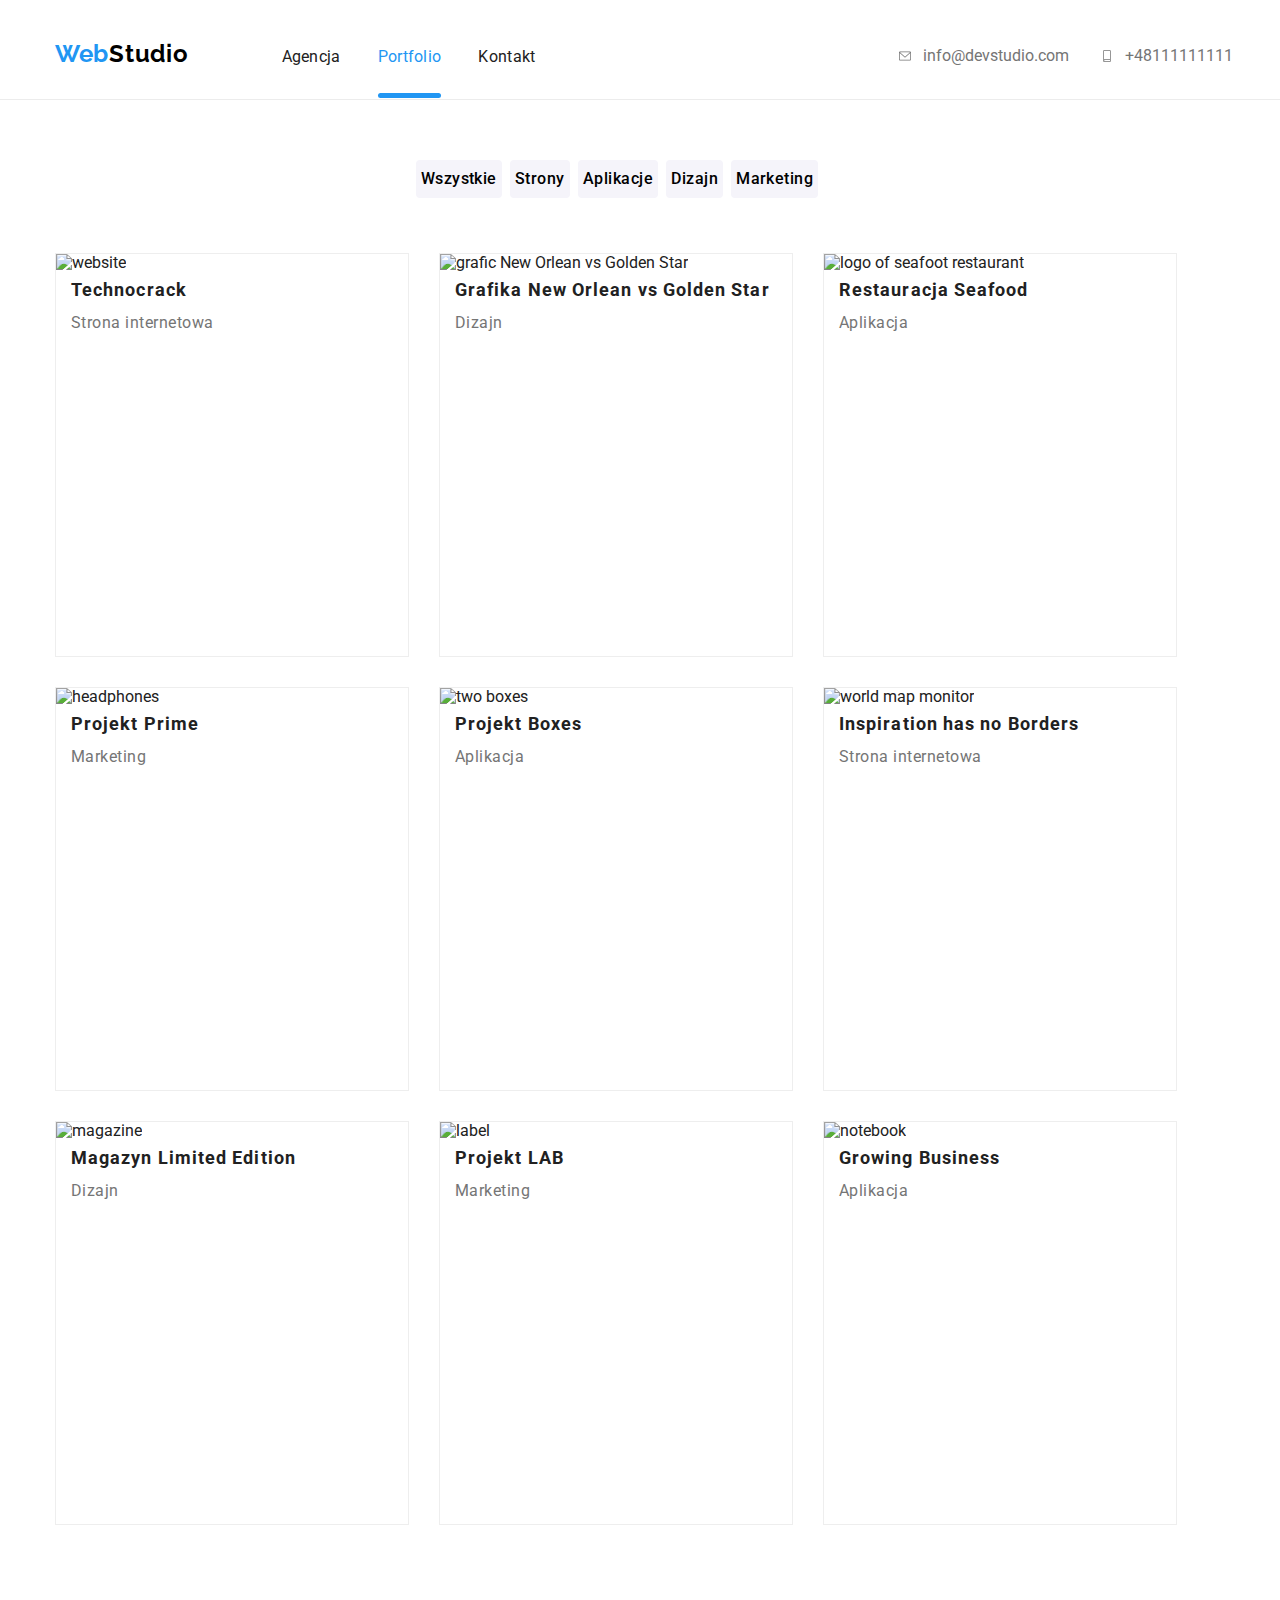
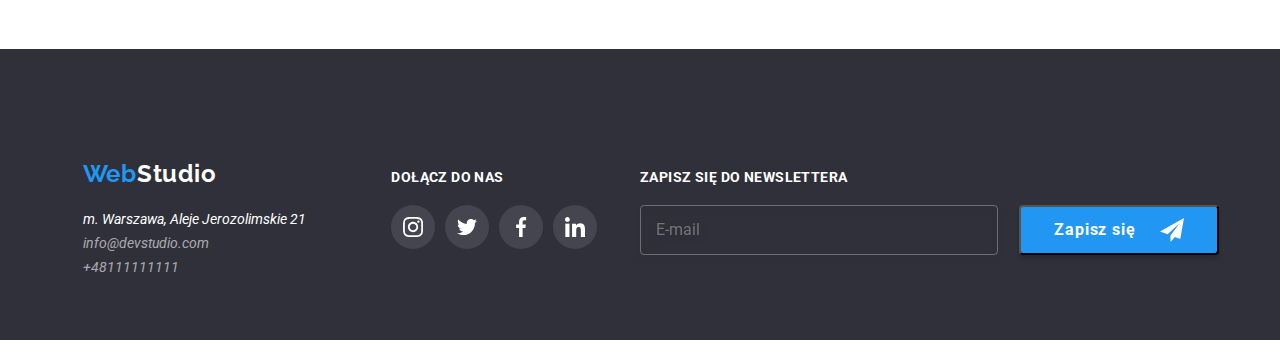
==== commit 83cac1a1: "change logo and some section margins" ====
--- a/portfolio.html
+++ b/portfolio.html
@@ -44,28 +44,28 @@
           </svg>
           +48111111111</a>
       </div>
-      <div class="mobile__menu">
-        <button class="mobile__menu-open-btn" type="button" data-mobileMenu-open>
+      <div class="mobile-menu">
+        <button class="mobile-menu-open-btn" type="button" data-mobileMenu-open>
           <svg>
             <use href="images/svg/sprite.svg#icon-mobile-menu"></use>
           </svg>
         </button>
-        <div class="mobile__menu__backdrop is-hidden" data-mobileMenu>
-          <div class="mobile__menu__window">
-            <button class="mobile__menu-close-btn" type="button" data-mobileMenu-close>
+        <div class="mobile-menu__backdrop is-hidden" data-mobileMenu>
+          <div class="mobile-menu__window">
+            <button class="mobile-menu-close-btn" type="button" data-mobileMenu-close>
               <svg>
                 <use href="images/svg/sprite.svg#icon-close-mobile"></use>
               </svg>
             </button>
-            <ul class="mobile__menu__list">
-              <li class="mobile__menu__list__item"><a href="./index.html">Agencja</a></li>
-              <li class="mobile__menu__list__item"><a href="./portfolio.html">Portfolio</a></li>
-              <li class="mobile__menu__list__item"><a href="#">Kontakt</a></li>
+            <ul class="mobile-menu__list">
+              <li class="mobile-menu__list__item"><a href="./index.html">Agencja</a></li>
+              <li class="mobile-menu__list__item active"><a href="./portfolio.html">Portfolio</a></li>
+              <li class="mobile-menu__list__item"><a href="#">Kontakt</a></li>
             </ul>
-            <div class="mobile__contact">
-              <a class="mobile__contact-tel" href="+4811111111">+48 111 111 111</a>
-              <a class="mobile__contact-mail" href="mailto:info@devstudio.com">info@devstudio.com</a>
-              <ul class="mobile__contact__socialMedia__list">
+            <div class="mobile-contact">
+              <a class="mobile-contact-tel" href="+4811111111">+48 111 111 111</a>
+              <a class="mobile-contact-mail" href="mailto:info@devstudio.com">info@devstudio.com</a>
+              <ul class="mobile-contact__socialMedia__list">
                 <li class="socialMedia__list__item"><a href="#">Istagram</a></li>
                 <li class="socialMedia__list__item"><a href="#">Twitter</a></li>
                 <li class="socialMedia__list__item"><a href="#">Facebook</a></li>
@@ -105,7 +105,8 @@
           <li class="projects__list__item">
             <a class="project__item__link" href="#">
               <div class="popup">
-                <img src="images/portfolio/portfolio1.jpg" class="popup__photo"  alt="website" />
+                <img src="images/portfolio/portfolio1.jpg" srcset="images/portfolio/portfolio1@2x.jpg 2x"
+                  class="popup__photo" alt="website" />
                 <p class="shortdes">Technocrack jest popularną platformą wykorzystywaną do rozpowszechniania
                   koronawirusa. Firmy wykorzystują tę
                   platformę do celów szpiegowskich i ataków na niezabezpieczone serwery konkurencji</p>
@@ -118,8 +119,8 @@
           <li class="projects__list__item">
             <a class="project__item__link" href="#">
               <div class="popup">
-                <img src="images/portfolio/portfolio2.jpg" class="popup__photo" 
-                  alt="grafic New Orlean vs Golden Star" />
+                <img src="images/portfolio/portfolio2.jpg" srcset="images/portfolio/portfolio2@2x.jpg 2x"
+                  class="popup__photo" alt="grafic New Orlean vs Golden Star" />
                 <p class="shortdes">Technocrack jest popularną platformą wykorzystywaną do rozpowszechniania
                   koronawirusa. Firmy wykorzystują tę
                   platformę do celów szpiegowskich i ataków na niezabezpieczone serwery konkurencji</p>
@@ -131,7 +132,8 @@
           <li class="projects__list__item">
             <a class="project__item__link" href="#">
               <div class="popup">
-                <img src="images/portfolio/portfolio3.jpg" class="popup__photo"  alt="logo of seafoot restaurant" />
+                <img src="images/portfolio/portfolio3.jpg" srcset="images/portfolio/portfolio3@2x.jpg 2x"
+                  class="popup__photo" alt="logo of seafoot restaurant" />
                 <p class="shortdes">Technocrack jest popularną platformą wykorzystywaną do rozpowszechniania
                   koronawirusa.
                   Firmy wykorzystują tę
@@ -144,7 +146,8 @@
           <li class="projects__list__item">
             <a class="project__item__link" href="#">
               <div class="popup">
-                <img src="images/portfolio/portfolio4.jpg" class="popup__photo"  alt="headphones" />
+                <img src="images/portfolio/portfolio4.jpg" srcset="images/portfolio/portfolio4@2x.jpg 2x"
+                  class="popup__photo" alt="headphones" />
                 <p class="shortdes">Technocrack jest popularną platformą wykorzystywaną do rozpowszechniania
                   koronawirusa.
                   Firmy wykorzystują tę
@@ -157,7 +160,8 @@
           <li class="projects__list__item">
             <a class="project__item__link" href="#">
               <div class="popup">
-                <img src="images/portfolio/portfolio5.jpg" class="popup__photo"  alt="two boxes" />
+                <img src="images/portfolio/portfolio5.jpg" srcset="images/portfolio/portfolio5@2x.jpg 2x"
+                  class="popup__photo" alt="two boxes" />
                 <p class="shortdes">Technocrack jest popularną platformą wykorzystywaną do rozpowszechniania
                   koronawirusa.
                   Firmy wykorzystują tę
@@ -170,7 +174,8 @@
           <li class="projects__list__item">
             <a class="project__item__link" href="#">
               <div class="popup">
-                <img src="images/portfolio/portfolio6.jpg" class="popup__photo"  alt="world map monitor" />
+                <img src="images/portfolio/portfolio6.jpg" srcset="images/portfolio/portfolio6@2x.jpg 2x"
+                  class="popup__photo" alt="world map monitor" />
                 <p class="shortdes">Technocrack jest popularną platformą wykorzystywaną do rozpowszechniania
                   koronawirusa.
                   Firmy wykorzystują tę
@@ -183,7 +188,8 @@
           <li class="projects__list__item">
             <a class="project__item__link" href="#">
               <div class="popup">
-                <img src="images/portfolio/portfolio7.jpg" class="popup__photo"  alt="magazine" />
+                <img src="images/portfolio/portfolio7.jpg" srcset="images/portfolio/portfolio7@2x.jpg 2x"
+                  class="popup__photo" alt="magazine" />
                 <p class="shortdes">Technocrack jest popularną platformą wykorzystywaną do rozpowszechniania
                   koronawirusa.
                   Firmy wykorzystują tę
@@ -196,7 +202,8 @@
           <li class="projects__list__item">
             <a class="project__item__link" href="#">
               <div class="popup">
-                <img src="images/portfolio/portfolio8.jpg" class="popup__photo"  alt="label" />
+                <img src="images/portfolio/portfolio8.jpg" srcset="images/portfolio/portfolio8@2x.jpg 2x"
+                  class="popup__photo" alt="label" />
                 <p class="shortdes">Technocrack jest popularną platformą wykorzystywaną do rozpowszechniania
                   koronawirusa.
                   Firmy wykorzystują tę
@@ -209,7 +216,8 @@
           <li class="projects__list__item">
             <a class="project__item__link" href="#">
               <div class="popup">
-                <img src="images/portfolio/portfolio9.jpg" class="popup__photo"  alt="notebook" />
+                <img src="images/portfolio/portfolio9.jpg" srcset="images/portfolio/portfolio9@2x.jpg 2x"
+                  class="popup__photo" alt="notebook" />
                 <p class="shortdes">Technocrack jest popularną platformą wykorzystywaną do rozpowszechniania
                   koronawirusa.
                   Firmy wykorzystują tę
@@ -271,11 +279,11 @@
             </ul>
           </li>
         </ul>
-  
+
         <div class="newsletter">
           <p class="social">zapisz się do newslettera</p>
           <form name="newsletter" class="newsletter__form">
-  
+
             <label for="social_email"></label>
             <input type="email" name="email" id="social_email" class="newsletter__form-input" placeholder="E-mail" />
             <button type="submit" class="social-bnt">
--- a/css/main.min.css
+++ b/css/main.min.css
@@ -1 +1 @@
-body{font-family:"Roboto",sans-serif;color:#212121}h1,h2,h3,p,ul{margin:0;padding:0}ul{list-style:none}a{text-decoration:none}.container{width:100%;min-width:320px;max-width:479px;margin:0 auto}.section-head{font-weight:700;font-size:28px;line-height:1.167;text-align:center;letter-spacing:.03em;margin-bottom:30px}@media screen and (min-width: 480px)and (max-width: 767px){.container{min-width:480px;max-width:767px}}@media screen and (min-width: 768px)and (max-width: 1199px){.container{min-width:768px;max-width:1199px}}@media screen and (min-width: 1200px){.container{min-width:1200px;max-width:1200px}.section{margin:0 auto}.section-head{font-weight:700;font-size:36px;line-height:1.167;text-align:center;letter-spacing:.03em;margin-bottom:50px}}.button,.social-bnt,.main-hero__button,.button-modal-submit{height:50px;width:200px;background-color:#2196f3;color:#fff;box-shadow:0px 4px 4px rgba(0,0,0,.15);border-radius:4px;font-weight:700;font-size:16px;line-height:1.875;text-align:center;letter-spacing:.06em;cursor:pointer;margin-top:30px}.button-modal-submit{margin-bottom:30px;text-align:center;margin-left:40px}.social-bnt{display:flex;align-items:center;justify-content:center;margin:0 auto}.filter-bnt{border:none;font-weight:500;font-size:16px;line-height:1.625;background-color:#f5f4fa;border-radius:4px;text-align:center;letter-spacing:.03em;padding:2px 5px;height:38px;transition:color 250ms cubic-bezier(0.4, 0, 0.2, 1),background-color 250ms cubic-bezier(0.4, 0, 0.2, 1)}.filter-bnt:hover,.filter-bnt:focus{color:#fff;background-color:#2196f3;box-shadow:0px 3px 1px rgba(0,0,0,.1),0px 1px 2px rgba(0,0,0,.08),0px 2px 2px rgba(0,0,0,.12);border-radius:4px;cursor:url(../images/svg/curblack.svg),pointer}@media screen and (min-width: 480px)and (max-width: 1199px){.button-modal-submit{margin-bottom:40px;margin-left:85px}.filter-bnt{padding:2px 10px}}@media screen and (min-width: 1200px){.button-modal-submit{margin-bottom:40px;margin-left:124px}}.header{border-bottom:1px solid #ececec}.header__menu{display:flex;justify-content:space-between;align-items:baseline;padding-left:15px;padding-right:15px;padding-top:16px}.logo{display:inline}.logo a{font-family:"Raleway",sans-serif;color:#2196f3;font-weight:700;font-style:normal;font-size:24px;line-height:1.192;letter-spacing:.03em;text-decoration:none}.logo__span-header{color:#000}.logo__span-footer{color:#fff}.navi__list-item{line-height:1.172;letter-spacing:.02em;display:inline-block;position:relative}.navi__list-item a{text-decoration:none;color:#212121}.navi__list-item a:hover,.navi__list-item a:focus{color:#2196f3}.navi__list-item:after{position:absolute;content:"";display:block;top:45px;right:0;width:0;height:5px;background-color:#2196f3;border-radius:4px;transition:width 250ms cubic-bezier(0.4, 0, 0.2, 1)}.navi__list-item:hover::after{width:100%;left:0}.contact{display:flex;align-items:center;color:#757575;text-decoration:none;margin-left:30px;transition:color 250ms cubic-bezier(0.4, 0, 0.2, 1),fill 250ms cubic-bezier(0.4, 0, 0.2, 1)}.contact svg{width:16px;height:12px;margin-right:10px;fill:currentColor}.contact:hover,.contact:focus{color:#2196f3}.contact .icon:hover,.contact .icon:focus{fill:#2196f3}.header__navi,.header__menu-contact{display:none}@media screen and (min-width: 768px)and (max-width: 1199px){.header__menu-contact{display:block;align-content:space-between}.header__navi{font-weight:500;font-size:14px;display:inline-block;margin:32px 83px 32px 73px}.header__navi__list{display:flex;width:282px;justify-content:space-between}.contact{margin-left:0}.mail{margin-bottom:10px}.active a{color:#2196f3}.active:after{position:absolute;content:"";display:block;top:45px;width:100%;height:5px;background-color:#2196f3;border-radius:4px;transition:width 250ms cubic-bezier(0.4, 0, 0.2, 1)}}@media screen and (min-width: 1200px){.header__menu{width:100%}.header__menu-contact{display:flex}.header__navi{display:inline-block;margin:32px 361px 32px 93px}.header__navi__list{display:flex;width:254px;justify-content:space-between}.navi__list-item{line-height:1.172;letter-spacing:.02em;display:inline-block;position:relative}.navi__list-item a{text-decoration:none;color:#212121}.navi__list-item a:hover,.navi__list-item a:focus{color:#2196f3}.navi__list-item:after{position:absolute;content:"";display:block;top:45px;right:0;width:0;height:5px;background-color:#2196f3;border-radius:4px;transition:width 250ms cubic-bezier(0.4, 0, 0.2, 1)}.navi__list-item:hover::after{width:100%;left:0}.active a{color:#2196f3}.active:after{position:absolute;content:"";display:block;top:45px;width:100%;height:5px;background-color:#2196f3;border-radius:4px;transition:width 250ms cubic-bezier(0.4, 0, 0.2, 1)}.contact{margin:0}.tel{margin-left:30px}}.main-hero{display:flex;flex-direction:column;justify-content:center;align-content:center;background-image:linear-gradient(rgba(47, 48, 58, 0.4), rgba(47, 48, 58, 0.4)),url("../images/headbackMobileSmall.jpg");background-repeat:no-repeat;background-size:cover;height:400px}.main-hero__flex{display:flex;justify-content:center;align-content:center}.main-hero__title-wrapper{width:280px;text-align:center}.main-hero__title{font-weight:900;font-size:26px;color:#fff;line-height:1.364;text-align:center;letter-spacing:.06em;text-transform:uppercase}@media screen and (min-width: 480px)and (max-width: 767px){.main-hero{background-image:linear-gradient(rgba(47, 48, 58, 0.4), rgba(47, 48, 58, 0.4)),url("../../images/headbackMobile.jpg")}.main-hero__flex{min-width:480px;max-width:767px}.main-hero__title-wrapper{width:365px}}@media screen and (min-width: 768px)and (max-width: 1199px){.main-hero{background-image:linear-gradient(rgba(47, 48, 58, 0.4), rgba(47, 48, 58, 0.4)),url("../../images/headbackTablet.jpg")}.main-hero__flex{min-width:768px;max-width:1199px}.main-hero__title-wrapper{width:365px}}@media screen and (min-width: 1200px){.main-hero{background-image:linear-gradient(rgba(47, 48, 58, 0.4), rgba(47, 48, 58, 0.4)),url("../images/headback.jpg");height:600px}.main-hero__title{font-size:44px}.main-hero__title-wrapper{height:200px;width:696px}}.main-backdrop{width:100vw;height:100vh;visibility:visible;opacity:1;pointer-events:auto;position:fixed;left:0;top:0;background:rgba(0,0,0,.2);transition:visibility 250ms cubic-bezier(0.4, 0, 0.2, 1),opacity 250ms cubic-bezier(0.4, 0, 0.2, 1);z-index:99}.is-hidden{visibility:hidden;opacity:0;pointer-events:none}.modal__input-check:checked+.modal__akcept::before{border:1px #2196f3 solid;background-image:url(../images/svg/icon-check.svg);background-position:center}.visually-hidden{position:absolute !important;clip:rect(1px 1px 1px 1px);clip:rect(1px, 1px, 1px, 1px);padding:0 !important;border:0 !important;height:1px !important;width:1px !important;overflow:hidden}.modal-window{position:absolute;overflow-y:auto;top:50%;left:50%;height:460px;width:300px;transform:translate(-50%, -50%);background-color:#fff;box-shadow:0px 1px 3px rgba(0,0,0,.12),0px 1px 1px rgba(0,0,0,.14),0px 2px 1px rgba(0,0,0,.2);border-radius:4px}.modal-window div{width:100%}.modal-window__close-btn{padding:0;position:-webkit-sticky;position:sticky;right:8px;top:8px;border-radius:50%;border:1px solid rgba(0,0,0,.1);cursor:pointer;fill:#000;background-color:#fff;display:flex;float:right}.modal-window__inputtitle{font-size:12px;font-weight:700;text-align:center;margin-top:40px;margin-bottom:12px}.modal-window__input{display:flex;flex-direction:column;justify-content:center;align-content:center;margin-left:20px;margin-right:20px}.modal-input__label{font-size:10px;font-weight:400;color:#757575;display:inline-block;margin-top:10px;margin-bottom:4px;margin-left:15px}.input__label,.input__label-coments,.input__label-mail,.input__label-phone,.input__label-name{width:260px;padding-left:42px;height:40px;background-repeat:no-repeat;background-position:15px 10px;border:1px solid rgba(33,33,33,.2);box-sizing:border-box;border-radius:4px;transition:border 250ms cubic-bezier(0.4, 0, 0.2, 1)}.input__label:focus,.input__label-coments:focus,.input__label-mail:focus,.input__label-phone:focus,.input__label-name:focus,.input__label:hover,.input__label-coments:hover,.input__label-mail:hover,.input__label-phone:hover,.input__label-name:hover{border:1px #2196f3 solid}.input__label-name{background-image:url(../images/svg/person-black.svg);transition:background-image 250ms cubic-bezier(0.4, 0, 0.2, 1)}.input__label-name:focus,.input__label-name:hover{background-image:url(../images/svg/person-hov.svg)}.input__label-phone{background-image:url(../images/svg/phone-black.svg);transition:background-image 250ms cubic-bezier(0.4, 0, 0.2, 1)}.input__label-phone:focus,.input__label-phone:hover{background-image:url(../images/svg/phone-hov.svg)}.input__label-mail{background-image:url(../images/svg/email-black.svg);transition:background-image 250ms cubic-bezier(0.4, 0, 0.2, 1)}.input__label-mail:focus,.input__label-mail:hover{background-image:url(../images/svg/email-hov.svg)}.input__label-coments{resize:none;height:100px;padding:16px 12px}.input__label-coments::-moz-placeholder{font-size:12px;color:rgba(117,117,117,.5)}.input__label-coments:-ms-input-placeholder{font-size:12px;color:rgba(117,117,117,.5)}.input__label-coments::placeholder{font-size:12px;color:rgba(117,117,117,.5)}.modal__akcept{margin-top:15px;font-size:14px;color:#757575}.modal__akcept::before{content:"";display:inline-block;width:16px;height:15px;border:1px #212121 solid;margin-right:7px;transition:all 250ms cubic-bezier(0.4, 0, 0.2, 1)}.modal__akcept a{color:#2196f3}@media screen and (min-width: 480px)and (max-width: 1199px){.modal-window{height:609px;width:450px}.modal-window__inputtitle{font-size:20px;text-align:center;margin-top:40px;margin-bottom:12px}.modal-window__input{margin-left:40px;margin-right:40px}.modal-input__label{font-size:12px;margin-top:10px;margin-bottom:4px;margin-left:0px}.input__label,.input__label-name,.input__label-phone,.input__label-mail,.input__label-coments{width:370px;padding-left:42px;height:40px}.input__label-coments{height:120px;padding:16px 12px}.modal__akcept{margin-top:20px;font-size:12px;color:#757575}.modal__akcept::before{content:"";display:inline-block;width:16px;height:15px;border:1px #212121 solid;margin-right:7px;transition:all 250ms cubic-bezier(0.4, 0, 0.2, 1)}.modal__akcept a{color:#2196f3}}@media screen and (min-width: 1200px){.modal-window{height:590px;width:528px}.modal-window__inputtitle{font-size:20px;text-align:center;margin-top:40px;margin-bottom:12px}.modal-window__input{margin-left:40px;margin-right:40px}.modal-input__label{font-size:12px;margin-top:10px;margin-bottom:4px;margin-left:40px}.input__label,.input__label-name,.input__label-phone,.input__label-mail,.input__label-coments{width:448px;padding-left:42px;height:40px}.input__label-coments{height:120px;padding:16px 12px}.modal__akcept{margin-top:20px;font-size:14px;color:#757575}.modal__akcept::before{content:"";display:inline-block;width:16px;height:15px;border:1px #212121 solid;margin-right:7px;transition:all 250ms cubic-bezier(0.4, 0, 0.2, 1)}.modal__akcept a{color:#2196f3}}.description__list{display:block;padding:60px 15px}.description__list__item .icon{width:70px;height:70px;margin-top:25px;margin-bottom:25px}.item-icon{text-align:center;background-color:#f5f4fa;border-radius:4px}.item-heater{font-weight:700;font-size:14px;line-height:1.143;letter-spacing:.03em;margin-top:30px;text-align:center}.item-paragraf{color:#757575;font-weight:400;line-height:1.714;letter-spacing:.03em;font-size:14px}@media screen and (min-width: 768px)and (max-width: 1199px){.description__list{display:flex;flex-wrap:wrap;align-content:space-between}.description__list__item{display:flex;flex-direction:column;flex-basis:354px;text-align:start;justify-content:start;margin-bottom:30px}.description__list__item :nth-child(odd){margin-left:30px}.item-heater{text-align:start;margin-left:30px;padding:0}}@media screen and (min-width: 1200px){.description__list{display:flex;flex-direction:row;justify-content:space-evenly;list-style-type:none;padding:94px 15px}.description__list__item{flex-basis:270px;display:flex;flex-direction:column}.item-heater{text-align:start}}.whatwedo{display:none}@media screen and (min-width: 1200px){.whatwedo{display:block}.whatwedo__list{display:flex;justify-content:space-evenly;list-style-type:none}.whatwedo__list__item{position:relative;display:block}.whatwedo__list__item-content{font-size:14px;line-height:1.14;letter-spacing:.03em;background:rgba(47,48,58,.8);text-align:center;text-transform:uppercase;color:#fff;width:100%;height:70px;position:absolute;bottom:4px;padding-top:27px}}.aboutus{background-color:#f5f4fa;padding-top:60px;padding-bottom:60px}.aboutus__list{display:block;background-color:#f5f4fa}.aboutus__list__item{display:flex;flex-direction:column;margin:30px 15px;background-color:#fff;box-shadow:0px 1px 3px rgba(0,0,0,.12),0px 1px 1px rgba(0,0,0,.14),0px 2px 1px rgba(0,0,0,.2);border-radius:0px 0px 4px 4px;align-items:center;transition:box-shadow 250ms cubic-bezier(0.4, 0, 0.2, 1),background 250ms cubic-bezier(0.4, 0, 0.2, 1)}.aboutus__list__item-photo{width:260px;height:270px}.item-paragraf{font-size:16px}.media__list{display:flex;align-items:center;justify-content:space-between;margin-bottom:30px}.media-link{display:flex;align-items:center;justify-content:center;width:44px;height:44px;border-radius:50%;transition:fill 250ms cubic-bezier(0.4, 0, 0.2, 1),background-color 250ms cubic-bezier(0.4, 0, 0.2, 1)}.media-link:hover,.media-link:focus{background-color:#2196f3}.media-link .icon{width:44px;height:44px;fill:#afb1b8}.media-link:hover .icon{fill:#fff}@media screen and (min-width: 480px)and (max-width: 768px){.aboutus__list__item-photo{width:450px;height:460px}}@media screen and (min-width: 768px)and (max-width: 1200px){.aboutus__list{display:flex;flex-wrap:wrap}.aboutus__list__item-photo{width:354px;height:374px}}@media screen and (min-width: 1200px){.aboutus{background-color:#f5f4fa;padding-top:94px}.aboutus__list{display:flex;flex-direction:row;justify-content:space-evenly;list-style-type:none}.aboutus__list__item-photo{width:260px;height:270px}}.clients{margin-top:60px}.clients__list{margin:30px 15px;text-align:center}.clients__list__item{margin-top:30px;display:flex;justify-content:center}.clients-link{display:flex;justify-content:center;border:1px solid #afb1b8;box-sizing:border-box;border-radius:4px;transition:fill 250ms cubic-bezier(0.4, 0, 0.2, 1),border 250ms cubic-bezier(0.4, 0, 0.2, 1)}.clients-link .icon{margin:13px 20px;width:106px;height:80px;fill:#afb1b8}.clients-link:hover{border:1px solid #2196f3}.clients-link:hover .icon{fill:#2196f3}@media screen and (min-width: 480px)and (max-width: 767px){.clients__list{width:450px;display:flex;flex-direction:row;flex-wrap:wrap;justify-content:space-between}}@media screen and (min-width: 768px)and (max-width: 1199px){.clients__list{width:738px;display:flex;flex-wrap:wrap;justify-content:space-around}.clients-link .icon{height:60px;margin:16px 60px}}@media screen and (min-width: 1200px){.clients__list{display:flex;flex-direction:row;justify-content:space-between}.clients-link .icon{height:60px;margin:16px 32px}}.footer{background-color:#2f303a;padding-top:60px;padding-bottom:60px;text-align:center}.address{color:#fff;font-weight:400;font-size:14px;line-height:1.714;margin-top:20px}.address a{color:rgba(255,255,255,.6);text-decoration:none;transition:color 250ms cubic-bezier(0.4, 0, 0.2, 1),opacity 250ms cubic-bezier(0.4, 0, 0.2, 1)}.address a:hover{color:var(--hovercol)}.social{font-weight:700;font-size:14px;line-height:1.143;letter-spacing:.03em;text-transform:uppercase;color:#fff;margin-bottom:20px;margin-top:60px}.social__footer__list{width:206px;display:flex;justify-content:space-between;margin:20px auto 60px auto}.social__footer__list__item:not(:last-child){margin-right:10px}.social__footer-link{display:flex;align-items:center;justify-content:center;width:44px;height:44px;border-radius:50%;background-color:rgba(255,255,255,.1);transition:background-color 250ms cubic-bezier(0.4, 0, 0.2, 1)}.social__footer-link:hover,.social__footer-link:focus{background-color:#2196f3;cursor:url(../images/svg/Vector.svg),pointer}.social__footer-link:hover .icon{fill:#fff;stroke:#fff}.social__footer-link .icon{width:44px;height:44px;fill:#fff}.newsletter__form{display:flex;flex-direction:column}.newsletter__form-input{color:#fff;height:50px;margin:20px auto 30px auto;padding:15px;background-color:transparent;border:1px solid rgba(255,255,255,.3);box-sizing:border-box;filter:drop-shadow(0px 4px 4px rgba(0, 0, 0, 0.15));border-radius:4px}.newsletter__form-input{width:290px}.send{width:24px;height:24px;margin-left:24px}@media screen and (min-width: 480px)and (max-width: 767px){.newsletter__form-input{width:450px}}@media screen and (min-width: 768px)and (max-width: 1199px){.footer__list{display:flex;justify-content:space-around;align-items:baseline}.newsletter{display:flex;flex-direction:column}.newsletter__form-input{width:450px;margin:20px auto}}@media screen and (min-width: 1200px){.footer{display:flex}.footer__list{display:flex;width:50%;justify-content:space-around;align-items:baseline;text-align:start}.footer .address{text-align:start}.footer__footmain{display:flex}.social__footer__list{margin-bottom:30px}.social__footer__list__item:not(:last-child){margin:20px 70 0 78px}.media__list__item:not(:last-child){margin-right:10px}.newsletter{width:50%;text-align:start}.newsletter__form{display:flex;flex-direction:row;align-items:baseline}.newsletter__form-input{margin:0}.newsletter__form-input{width:358px}.send{width:24px;height:24px;margin-left:24px}}.portfolio{padding-top:60px}.filters__list{display:flex;flex-wrap:wrap;justify-content:start;margin:0 53px 40px 15px}.filters__list__item{margin-right:8px;margin-bottom:15px}.projects__list{display:flex;justify-content:space-around;flex-wrap:wrap}.projects__list__item{border:1px solid #eee;height:404px;margin:0 15px 30px 15px;transition:box-shadow 250ms cubic-bezier(0.4, 0, 0.2, 1),background 250ms cubic-bezier(0.4, 0, 0.2, 1);overflow:hidden}.projects__list__item:hover{cursor:url(../images/svg/curblack.svg),pointer;box-shadow:0px 1px 1px rgba(0,0,0,.12),0px 4px 4px rgba(0,0,0,.06),1px 4px 6px rgba(0,0,0,.16)}.projects__list__item-head{font-weight:700;font-size:18px;line-height:2;letter-spacing:.06em;margin-left:15px}.projects__list__item-description{color:#757575;font-size:16px;line-height:1.875;letter-spacing:.03em;margin-left:15px}.project__item__link{text-decoration:none;color:#212121;display:flex;flex-direction:column}.project__item__link:hover .shortdes{transform:translateY(-100%)}.popup{position:relative;width:100%;height:100%;overflow:hidden}.popup__photo{width:280px;height:222px}.shortdes{position:absolute;height:100%;width:100%;top:100%;right:0;bottom:0;left:0;background-color:#2196f3;color:#fff;font-size:18px;line-height:1.56;letter-spacing:.03em;transition:transform 250ms cubic-bezier(0.4, 0, 0.2, 1);padding-top:49px;padding-left:24px;padding-right:45px;padding-bottom:45px;opacity:.9}@media screen and (min-width: 480px)and (max-width: 767px){.filters__list{flex-basis:392px;justify-content:start;margin:0 113px 40px 15px}.popup__photo{width:450px;height:294px}}@media screen and (min-width: 768px)and (max-width: 1199px){.filters__list{justify-content:center}.popup__photo{width:354px;height:294px}.projects__list{justify-content:start}.projects__list__item{display:block;width:354px}}@media screen and (min-width: 1200px){.filters__list{justify-content:center}.popup__photo{width:370px;height:294px}.projects__list{justify-content:start}.projects__list__item{display:block;width:354px}}.mobile__menu__backdrop{width:100vw;height:100vh;visibility:visible;position:fixed;left:0;top:0;opacity:1;pointer-events:auto;background:#fff;z-index:99}.is-hidden{visibility:hidden;opacity:0;pointer-events:none}.mobile__menu__window{display:flex;flex-direction:column;position:absolute;width:100vw;height:100vh;left:0px;top:0px;overflow-y:auto;background-color:#fff;box-shadow:0px 4px 8px rgba(0,0,0,.04),0px 2px 4px rgba(0,0,0,.08),0px 1px 3px rgba(0,0,0,.16)}.mobile__menu-open-btn{cursor:pointer;fill:#000;background-color:#fff;border:none}.mobile__menu-open-btn svg{width:30px;height:30px}.mobile__menu-open-btn svg:hover,.mobile__menu-open-btn svg:focus{fill:#2196f3}.mobile__menu-close-btn{position:absolute;right:0;top:9px;cursor:pointer;fill:#000;background-color:#fff;float:right;border:none}.mobile__menu-close-btn svg{width:40px;height:40px}.mobile__menu-close-btn:hover{fill:#2196f3}.mobile__menu__list{margin:20px 28px;font-size:40px;display:block;margin-bottom:50px}.mobile__menu__list__item{margin-top:28px;margin-bottom:28px}.mobile__menu__list__item a{text-decoration:none;color:#000}.mobile__menu__list__item a:hover{color:#2196f3}.mobile__contact__socialMedia__list{display:flex;padding:5px 8px}.socialMedia__list__item{padding-left:5px;padding-right:5px}.socialMedia__list__item:not(:last-child){border-right:1px solid rgba(33,33,33,.2)}.socialMedia__list__item a{color:#2196f3;text-decoration:none}.mobile__contact-mail,.mobile__contact-tel{margin-left:28px;margin-bottom:32px;text-decoration:none;display:block}.mobile__contact-tel{font-size:34px;color:#2196f3}.mobile__contact-mail{font-size:24px;color:#757575}@media screen and (min-width: 768px){.mobile__menu{display:none}}@media screen and (min-width: 480px)and (max-width: 767px){.mobile__contact__socialMedia__list{display:flex;width:352px;margin-left:15px;margin-bottom:48px}.socialMedia__list__item{padding-left:10px;padding-right:10px}.socialMedia__list__item:not(:last-child){border-right:1px solid rgba(33,33,33,.2)}.socialMedia__list__item a{color:#2196f3;text-decoration:none}.mobile__menu__list{margin:48px 40px;font-size:40px;display:block;margin-bottom:275px}.mobile__menu__list__item{margin-top:32px;margin-bottom:32px}.mobile__menu-close-btn{right:11px;top:11px}}/*# sourceMappingURL=main.min.css.map */+body{font-family:"Roboto",sans-serif;color:#212121}h1,h2,h3,p,ul{margin:0;padding:0}ul{list-style:none}a{text-decoration:none}.container{width:100%;min-width:320px;max-width:479px;margin:0 auto}.section-head{font-weight:700;font-size:28px;line-height:1.167;text-align:center;letter-spacing:.03em;margin-bottom:30px}@media screen and (min-width: 480px)and (max-width: 767px){.container{min-width:480px;max-width:767px}}@media screen and (min-width: 768px)and (max-width: 1199px){.container{min-width:768px;max-width:1199px}}@media screen and (min-width: 1200px){.container{min-width:1200px;max-width:1200px}.section{margin:0 auto}.section-head{font-weight:700;font-size:36px;line-height:1.167;text-align:center;letter-spacing:.03em;margin-bottom:50px}}.button,.social-bnt,.main-hero__button,.button-modal-submit{height:50px;width:200px;background-color:#2196f3;color:#fff;box-shadow:0px 4px 4px rgba(0,0,0,.15);border-radius:4px;font-weight:700;font-size:16px;line-height:1.875;text-align:center;letter-spacing:.06em;cursor:pointer;margin-top:30px}.button-modal-submit{margin-bottom:30px;text-align:center;margin-left:40px}.social-bnt{display:flex;align-items:center;justify-content:center;margin:0 auto}.filter-bnt{border:none;font-weight:500;font-size:16px;line-height:1.625;background-color:#f5f4fa;border-radius:4px;text-align:center;letter-spacing:.03em;padding:2px 5px;height:38px;transition:color 250ms cubic-bezier(0.4, 0, 0.2, 1),background-color 250ms cubic-bezier(0.4, 0, 0.2, 1)}.filter-bnt:hover,.filter-bnt:focus{color:#fff;background-color:#2196f3;box-shadow:0px 3px 1px rgba(0,0,0,.1),0px 1px 2px rgba(0,0,0,.08),0px 2px 2px rgba(0,0,0,.12);border-radius:4px;cursor:url(../images/svg/curblack.svg),pointer}@media screen and (min-width: 480px)and (max-width: 1199px){.button-modal-submit{margin-bottom:40px;margin-left:85px}.filter-bnt{padding:2px 10px}}@media screen and (min-width: 1200px){.button-modal-submit{margin-bottom:40px;margin-left:124px}}.header{border-bottom:1px solid #ececec}.header__menu{display:flex;justify-content:space-between;align-items:baseline;padding-left:15px;padding-right:15px;padding-top:16px}.logo{display:inline;margin-bottom:16px}.logo a{font-family:"Raleway",sans-serif;color:#2196f3;font-weight:700;font-style:normal;font-size:24px;line-height:1.192;letter-spacing:.03em;text-decoration:none}.logo__span-header{color:#000}.logo__span-footer{color:#fff}.navi__list-item{line-height:1.172;letter-spacing:.02em;display:inline-block;position:relative}.navi__list-item a{text-decoration:none;color:#212121}.navi__list-item a:hover,.navi__list-item a:focus{color:#2196f3}.navi__list-item:after{position:absolute;content:"";display:block;top:45px;right:0;width:0;height:5px;background-color:#2196f3;border-radius:4px;transition:width 250ms cubic-bezier(0.4, 0, 0.2, 1)}.navi__list-item:hover::after{width:100%;left:0}.contact{display:flex;align-items:center;color:#757575;text-decoration:none;margin-left:30px;transition:color 250ms cubic-bezier(0.4, 0, 0.2, 1),fill 250ms cubic-bezier(0.4, 0, 0.2, 1)}.contact svg{width:16px;height:12px;margin-right:10px;fill:currentColor}.contact:hover,.contact:focus{color:#2196f3}.contact .icon:hover,.contact .icon:focus{fill:#2196f3}.header__navi,.header__menu-contact{display:none}@media screen and (min-width: 768px)and (max-width: 1199px){.header__menu-contact{display:block;align-content:space-between}.header__navi{font-weight:500;font-size:14px;display:inline-block;margin:32px 83px 32px 73px}.header__navi__list{display:flex;width:282px;justify-content:space-between}.contact{margin-left:0}.mail{margin-bottom:10px}.active a{color:#2196f3}.active:after{position:absolute;content:"";display:block;top:45px;width:100%;height:5px;background-color:#2196f3;border-radius:4px;transition:width 250ms cubic-bezier(0.4, 0, 0.2, 1)}}@media screen and (min-width: 1200px){.header__menu{width:100%}.header__menu-contact{display:flex}.header__navi{display:inline-block;margin:32px 361px 32px 93px}.header__navi__list{display:flex;width:254px;justify-content:space-between}.navi__list-item{line-height:1.172;letter-spacing:.02em;display:inline-block;position:relative}.navi__list-item a{text-decoration:none;color:#212121}.navi__list-item a:hover,.navi__list-item a:focus{color:#2196f3}.navi__list-item:after{position:absolute;content:"";display:block;top:45px;right:0;width:0;height:5px;background-color:#2196f3;border-radius:4px;transition:width 250ms cubic-bezier(0.4, 0, 0.2, 1)}.navi__list-item:hover::after{width:100%;left:0}.active a{color:#2196f3}.active:after{position:absolute;content:"";display:block;top:45px;width:100%;height:5px;background-color:#2196f3;border-radius:4px;transition:width 250ms cubic-bezier(0.4, 0, 0.2, 1)}.contact{margin:0}.tel{margin-left:30px}}.main-hero{display:flex;flex-direction:column;justify-content:center;align-content:center;background-image:linear-gradient(rgba(47, 48, 58, 0.4), rgba(47, 48, 58, 0.4)),url("../images/headbackMobileSmall.jpg");background-repeat:no-repeat;background-size:cover;height:400px}.main-hero__flex{display:flex;justify-content:center;align-content:center}.main-hero__title-wrapper{width:280px;text-align:center}.main-hero__title{font-weight:900;font-size:26px;color:#fff;line-height:1.364;text-align:center;letter-spacing:.06em;text-transform:uppercase}@media(min-device-pixel-ratio: 2),(-webkit-min-device-pixel-ratio: 2),(min-resolution: 192dpi),(min-resolution: 2dppx){.main-hero{background-image:linear-gradient(rgba(47, 48, 58, 0.4), rgba(47, 48, 58, 0.4)),url("../images/headbackMobileSmall@2x.jpg")}}@media screen and (min-width: 480px)and (max-width: 767px){.main-hero{background-image:linear-gradient(rgba(47, 48, 58, 0.4), rgba(47, 48, 58, 0.4)),url("../images/headbackMobile.jpg")}.main-hero__flex{min-width:480px;max-width:767px}.main-hero__title-wrapper{width:365px}}@media screen and (min-width: 480px)and (max-width: 767px)and (min-device-pixel-ratio: 2),screen and (min-width: 480px)and (max-width: 767px)and (-webkit-min-device-pixel-ratio: 2),screen and (min-width: 480px)and (max-width: 767px)and (min-resolution: 192dpi),screen and (min-width: 480px)and (max-width: 767px)and (min-resolution: 2dppx){.main-hero{background-image:linear-gradient(rgba(47, 48, 58, 0.4), rgba(47, 48, 58, 0.4)),url("../images/headbackMobile@2x.jpg")}}@media screen and (min-width: 768px)and (max-width: 1199px){.main-hero{background-image:linear-gradient(rgba(47, 48, 58, 0.4), rgba(47, 48, 58, 0.4)),url("../images/headbackTablet.jpg")}.main-hero__flex{min-width:768px;max-width:1199px}.main-hero__title-wrapper{width:365px}}@media screen and (min-width: 768px)and (max-width: 1199px)and (min-device-pixel-ratio: 2),screen and (min-width: 768px)and (max-width: 1199px)and (-webkit-min-device-pixel-ratio: 2),screen and (min-width: 768px)and (max-width: 1199px)and (min-resolution: 192dpi),screen and (min-width: 768px)and (max-width: 1199px)and (min-resolution: 2dppx){.main-hero{background-image:linear-gradient(rgba(47, 48, 58, 0.4), rgba(47, 48, 58, 0.4)),url("../images/headbackTablet@2x.jpg")}}@media screen and (min-width: 1200px){.main-hero{background-image:linear-gradient(rgba(47, 48, 58, 0.4), rgba(47, 48, 58, 0.4)),url("../images/headback.jpg");height:600px}.main-hero__title{font-size:44px}.main-hero__title-wrapper{height:200px;width:696px}}@media screen and (min-width: 1200px)and (min-device-pixel-ratio: 2),screen and (min-width: 1200px)and (-webkit-min-device-pixel-ratio: 2),screen and (min-width: 1200px)and (min-resolution: 192dpi),screen and (min-width: 1200px)and (min-resolution: 2dppx){.main-hero{background-image:linear-gradient(rgba(47, 48, 58, 0.4), rgba(47, 48, 58, 0.4)),url("../images/headback@2x.jpg")}}.main-backdrop{width:100vw;height:100vh;visibility:visible;opacity:1;pointer-events:auto;position:fixed;left:0;top:0;background:rgba(0,0,0,.2);transition:visibility 250ms cubic-bezier(0.4, 0, 0.2, 1),opacity 250ms cubic-bezier(0.4, 0, 0.2, 1);z-index:99}.is-hidden{visibility:hidden;opacity:0;pointer-events:none}.modal__input-check:checked+.modal__akcept::before{border:1px #2196f3 solid;background-image:url(../images/svg/icon-check.svg);background-position:center}.visually-hidden{position:absolute !important;clip:rect(1px 1px 1px 1px);clip:rect(1px, 1px, 1px, 1px);padding:0 !important;border:0 !important;height:1px !important;width:1px !important;overflow:hidden}.modal-window{position:absolute;overflow-y:auto;top:50%;left:50%;height:460px;width:300px;transform:translate(-50%, -50%);background-color:#fff;box-shadow:0px 1px 3px rgba(0,0,0,.12),0px 1px 1px rgba(0,0,0,.14),0px 2px 1px rgba(0,0,0,.2);border-radius:4px}.modal-window div{width:100%}.modal-window__close-btn{padding:0;position:-webkit-sticky;position:sticky;right:8px;top:8px;border-radius:50%;border:1px solid rgba(0,0,0,.1);cursor:pointer;fill:#000;background-color:#fff;display:flex;float:right}.modal-window__inputtitle{font-size:12px;font-weight:700;text-align:center;margin-top:40px;margin-bottom:12px}.modal-window__input{display:flex;flex-direction:column;justify-content:center;align-content:center;margin-left:20px;margin-right:20px}.modal-input__label{font-size:10px;font-weight:400;color:#757575;display:inline-block;margin-top:10px;margin-bottom:4px;margin-left:15px}.input__label,.input__label-coments,.input__label-mail,.input__label-phone,.input__label-name{width:260px;padding-left:42px;height:40px;background-repeat:no-repeat;background-position:15px 10px;border:1px solid rgba(33,33,33,.2);box-sizing:border-box;border-radius:4px;transition:border 250ms cubic-bezier(0.4, 0, 0.2, 1)}.input__label:focus,.input__label-coments:focus,.input__label-mail:focus,.input__label-phone:focus,.input__label-name:focus,.input__label:hover,.input__label-coments:hover,.input__label-mail:hover,.input__label-phone:hover,.input__label-name:hover{border:1px #2196f3 solid}.input__label-name{background-image:url(../images/svg/person-black.svg);transition:background-image 250ms cubic-bezier(0.4, 0, 0.2, 1)}.input__label-name:focus,.input__label-name:hover{background-image:url(../images/svg/person-hov.svg)}.input__label-phone{background-image:url(../images/svg/phone-black.svg);transition:background-image 250ms cubic-bezier(0.4, 0, 0.2, 1)}.input__label-phone:focus,.input__label-phone:hover{background-image:url(../images/svg/phone-hov.svg)}.input__label-mail{background-image:url(../images/svg/email-black.svg);transition:background-image 250ms cubic-bezier(0.4, 0, 0.2, 1)}.input__label-mail:focus,.input__label-mail:hover{background-image:url(../images/svg/email-hov.svg)}.input__label-coments{resize:none;height:100px;padding:16px 12px}.input__label-coments::-moz-placeholder{font-size:12px;color:rgba(117,117,117,.5)}.input__label-coments:-ms-input-placeholder{font-size:12px;color:rgba(117,117,117,.5)}.input__label-coments::placeholder{font-size:12px;color:rgba(117,117,117,.5)}.modal__akcept{margin-top:15px;font-size:14px;color:#757575}.modal__akcept::before{content:"";display:inline-block;width:16px;height:15px;border:1px #212121 solid;margin-right:7px;transition:all 250ms cubic-bezier(0.4, 0, 0.2, 1)}.modal__akcept a{color:#2196f3}@media screen and (min-width: 480px)and (max-width: 1199px){.modal-window{height:609px;width:450px}.modal-window__inputtitle{font-size:20px;text-align:center;margin-top:40px;margin-bottom:12px}.modal-window__input{margin-left:40px;margin-right:40px}.modal-input__label{font-size:12px;margin-top:10px;margin-bottom:4px;margin-left:0px}.input__label,.input__label-name,.input__label-phone,.input__label-mail,.input__label-coments{width:370px;padding-left:42px;height:40px}.input__label-coments{height:120px;padding:16px 12px}.modal__akcept{margin-top:20px;font-size:12px;color:#757575}.modal__akcept::before{content:"";display:inline-block;width:16px;height:15px;border:1px #212121 solid;margin-right:7px;transition:all 250ms cubic-bezier(0.4, 0, 0.2, 1)}.modal__akcept a{color:#2196f3}}@media screen and (min-width: 1200px){.modal-window{height:590px;width:528px}.modal-window__inputtitle{font-size:20px;text-align:center;margin-top:40px;margin-bottom:12px}.modal-window__input{margin-left:40px;margin-right:40px}.modal-input__label{font-size:12px;margin-top:10px;margin-bottom:4px;margin-left:40px}.input__label,.input__label-name,.input__label-phone,.input__label-mail,.input__label-coments{width:448px;padding-left:42px;height:40px}.input__label-coments{height:120px;padding:16px 12px}.modal__akcept{margin-top:20px;font-size:14px;color:#757575}.modal__akcept::before{content:"";display:inline-block;width:16px;height:15px;border:1px #212121 solid;margin-right:7px;transition:all 250ms cubic-bezier(0.4, 0, 0.2, 1)}.modal__akcept a{color:#2196f3}}.description__list{display:block;padding:60px 15px}.description__list__item .icon{width:70px;height:70px;margin-top:25px;margin-bottom:25px}.item-icon{text-align:center;background-color:#f5f4fa;border-radius:4px}.item-heater{font-weight:700;font-size:14px;line-height:1.143;letter-spacing:.03em;margin-top:30px;text-align:center}.item-paragraf{color:#757575;font-weight:400;line-height:1.714;letter-spacing:.03em;font-size:14px}@media screen and (min-width: 768px)and (max-width: 1199px){.description__list{display:flex;flex-wrap:wrap;justify-content:center;align-content:space-between}.description__list__item{display:flex;flex-direction:column;flex-basis:354px;text-align:start;justify-content:start;margin-bottom:30px}.description__list__item :nth-child(odd){margin-left:30px}.item-heater{text-align:start;margin-left:30px;padding:0}}@media screen and (min-width: 1200px){.description__list{display:flex;flex-direction:row;justify-content:space-evenly;list-style-type:none;padding:94px 15px}.description__list__item{flex-basis:270px;display:flex;flex-direction:column}.item-heater{text-align:start}}.whatwedo{display:none}@media screen and (min-width: 1200px){.whatwedo{display:block}.whatwedo__list{display:flex;justify-content:space-evenly;list-style-type:none}.whatwedo__list__item{position:relative;display:block}.whatwedo__list__item-content{font-size:14px;line-height:1.14;letter-spacing:.03em;background:rgba(47,48,58,.8);text-align:center;text-transform:uppercase;color:#fff;width:100%;height:70px;position:absolute;bottom:4px;padding-top:27px}}.aboutus{background-color:#f5f4fa;padding-top:60px;padding-bottom:60px}.aboutus__list{margin:0 auto;width:100%;display:block;background-color:#f5f4fa}.aboutus__list__item{display:flex;flex-direction:column;margin:30px 15px;background-color:#fff;box-shadow:0px 1px 3px rgba(0,0,0,.12),0px 1px 1px rgba(0,0,0,.14),0px 2px 1px rgba(0,0,0,.2);border-radius:0px 0px 4px 4px;align-items:center;transition:box-shadow 250ms cubic-bezier(0.4, 0, 0.2, 1),background 250ms cubic-bezier(0.4, 0, 0.2, 1)}.aboutus__list__item-photo{width:100%;height:auto}.item-paragraf{font-size:16px}.media__list{display:flex;align-items:center;justify-content:space-between;margin-bottom:30px}.media-link{display:flex;align-items:center;justify-content:center;width:44px;height:44px;border-radius:50%;transition:fill 250ms cubic-bezier(0.4, 0, 0.2, 1),background-color 250ms cubic-bezier(0.4, 0, 0.2, 1)}.media-link:hover,.media-link:focus{background-color:#2196f3}.media-link .icon{width:44px;height:44px;fill:#afb1b8}.media-link:hover .icon{fill:#fff}@media screen and (min-width: 768px)and (max-width: 1200px){.aboutus__list{display:flex;flex-wrap:wrap;justify-content:center}.aboutus__list__item-photo{width:354px;height:374px}}@media screen and (min-width: 1200px){.aboutus{background-color:#f5f4fa;padding-top:94px}.aboutus__list{display:flex;flex-direction:row;justify-content:space-evenly;list-style-type:none}.aboutus__list__item-photo{width:260px;height:270px}}.clients{margin-top:60px;margin-bottom:60px}.clients__list{margin:30px 15px;text-align:center}.clients__list__item{margin-top:30px;display:flex;justify-content:center}.clients-link{display:flex;justify-content:center;border:1px solid #afb1b8;box-sizing:border-box;border-radius:4px;transition:fill 250ms cubic-bezier(0.4, 0, 0.2, 1),border 250ms cubic-bezier(0.4, 0, 0.2, 1)}.clients-link .icon{margin:13px 20px;width:106px;height:80px;fill:#afb1b8}.clients-link:hover{border:1px solid #2196f3}.clients-link:hover .icon{fill:#2196f3}@media screen and (min-width: 480px)and (max-width: 767px){.clients__list{width:450px;margin:0 auto;display:flex;flex-direction:row;flex-wrap:wrap;justify-content:space-between}}@media screen and (min-width: 768px)and (max-width: 1199px){.clients{text-align:center}.clients__list{margin:0 auto;width:738px;display:flex;flex-wrap:wrap;justify-content:space-around}.clients-link .icon{height:60px;margin:16px 60px}}@media screen and (min-width: 1200px){.clients{margin-bottom:94px}.clients__list{display:flex;flex-direction:row;justify-content:space-between}.clients-link .icon{height:60px;margin:16px 32px}}.footer{background-color:#2f303a;padding-top:60px;padding-bottom:60px;text-align:center}.address{color:#fff;font-weight:400;font-size:14px;line-height:1.714;margin-top:20px}.address a{color:rgba(255,255,255,.6);text-decoration:none;transition:color 250ms cubic-bezier(0.4, 0, 0.2, 1),opacity 250ms cubic-bezier(0.4, 0, 0.2, 1)}.address a:hover{color:var(--hovercol)}.social{font-weight:700;font-size:14px;line-height:1.143;letter-spacing:.03em;text-transform:uppercase;color:#fff;margin-bottom:20px;margin-top:60px}.social__footer__list{width:206px;display:flex;justify-content:space-between;margin:20px auto 60px auto}.social__footer__list__item:not(:last-child){margin-right:10px}.social__footer-link{display:flex;align-items:center;justify-content:center;width:44px;height:44px;border-radius:50%;background-color:rgba(255,255,255,.1);transition:background-color 250ms cubic-bezier(0.4, 0, 0.2, 1)}.social__footer-link:hover,.social__footer-link:focus{background-color:#2196f3;cursor:url(../images/svg/Vector.svg),pointer}.social__footer-link:hover .icon{fill:#fff;stroke:#fff}.social__footer-link .icon{width:44px;height:44px;fill:#fff}.newsletter__form{display:flex;flex-direction:column}.newsletter__form-input{color:#fff;height:50px;margin:20px auto 30px auto;padding:15px;background-color:transparent;border:1px solid rgba(255,255,255,.3);box-sizing:border-box;filter:drop-shadow(0px 4px 4px rgba(0, 0, 0, 0.15));border-radius:4px}.newsletter__form-input{width:290px}.send{width:24px;height:24px;margin-left:24px}@media screen and (min-width: 480px)and (max-width: 767px){.newsletter__form-input{width:450px}}@media screen and (min-width: 768px)and (max-width: 1199px){.footer__list{display:flex;justify-content:space-around;align-items:baseline}.newsletter{display:flex;flex-direction:column}.newsletter__form-input{width:450px;margin:20px auto}}@media screen and (min-width: 1200px){.footer{display:flex}.footer__list{display:flex;width:50%;justify-content:space-around;align-items:baseline;text-align:start}.footer .address{text-align:start}.footer__footmain{display:flex}.social__footer__list{margin-bottom:30px}.social__footer__list__item:not(:last-child){margin:20px 70 0 78px}.media__list__item:not(:last-child){margin-right:10px}.newsletter{width:50%;text-align:start}.newsletter__form{display:flex;flex-direction:row;align-items:baseline}.newsletter__form-input{margin:0}.newsletter__form-input{width:358px}.send{width:24px;height:24px;margin-left:24px}}.portfolio{padding-top:60px}.filters__list{display:flex;flex-wrap:wrap;justify-content:start;margin:0 53px 40px 15px}.filters__list__item{margin-right:8px;margin-bottom:15px}.projects__list{display:flex;justify-content:space-around;flex-wrap:wrap;margin-bottom:60px}.projects__list__item{border:1px solid #eee;height:404px;margin:0 15px 30px 15px;transition:box-shadow 250ms cubic-bezier(0.4, 0, 0.2, 1),background 250ms cubic-bezier(0.4, 0, 0.2, 1);overflow:hidden}.projects__list__item:hover{cursor:url(../images/svg/curblack.svg),pointer;box-shadow:0px 1px 1px rgba(0,0,0,.12),0px 4px 4px rgba(0,0,0,.06),1px 4px 6px rgba(0,0,0,.16)}.projects__list__item-head{font-weight:700;font-size:18px;line-height:2;letter-spacing:.06em;margin-left:15px}.projects__list__item-description{color:#757575;font-size:16px;line-height:1.875;letter-spacing:.03em;margin-left:15px}.project__item__link{text-decoration:none;color:#212121;display:flex;flex-direction:column}.project__item__link:hover .shortdes{transform:translateY(-100%)}.popup{position:relative;width:100%;height:100%;overflow:hidden}.popup__photo{width:280px;height:222px}.shortdes{position:absolute;height:100%;width:100%;top:100%;right:0;bottom:0;left:0;background-color:#2196f3;color:#fff;font-size:18px;line-height:1.56;letter-spacing:.03em;transition:transform 250ms cubic-bezier(0.4, 0, 0.2, 1);padding-top:49px;padding-left:24px;padding-right:45px;padding-bottom:45px;opacity:.9}@media screen and (min-width: 480px)and (max-width: 767px){.filters__list{flex-basis:392px;justify-content:start;margin:0 113px 40px 15px}.popup__photo{width:450px;height:294px}}@media screen and (min-width: 768px)and (max-width: 1199px){.filters__list{justify-content:center}.popup__photo{width:354px;height:294px}.projects__list{justify-content:center}.projects__list__item{display:block;width:354px}}@media screen and (min-width: 1200px){.filters__list{justify-content:center}.popup__photo{width:370px;height:294px}.projects__list{justify-content:start;margin-bottom:94px}.projects__list__item{display:block;width:354px}}.mobile-menu__backdrop{width:100vw;height:100vh;visibility:visible;position:fixed;left:0;top:0;opacity:1;pointer-events:auto;background:#fff;z-index:99}.is-hidden{visibility:hidden;opacity:0;pointer-events:none}.mobile-menu__window{display:flex;flex-direction:column;position:absolute;width:100vw;height:100vh;left:0px;top:0px;overflow-y:auto;background-color:#fff;box-shadow:0px 4px 8px rgba(0,0,0,.04),0px 2px 4px rgba(0,0,0,.08),0px 1px 3px rgba(0,0,0,.16)}.mobile-menu-open-btn{cursor:pointer;fill:#000;background-color:#fff;border:none}.mobile-menu-open-btn svg{width:30px;height:30px}.mobile-menu-open-btn svg:hover,.mobile-menu-open-btn svg:focus{fill:#2196f3}.mobile-menu-close-btn{position:absolute;right:0;top:9px;cursor:pointer;fill:#000;background-color:#fff;float:right;border:none}.mobile-menu-close-btn svg{width:40px;height:40px}.mobile-menu-close-btn:hover{fill:#2196f3}.mobile-menu__list{margin:20px 28px;font-size:40px;display:block;margin-bottom:50px}.mobile-menu__list__item{margin-top:28px;margin-bottom:28px}.mobile-menu__list__item a{text-decoration:none;color:#000}.mobile-menu__list__item a:hover{color:#2196f3}.active a{color:#2196f3}.mobile-contact__socialMedia__list{display:flex;padding:5px 8px}.socialMedia__list__item{padding-left:5px;padding-right:5px}.socialMedia__list__item:not(:last-child){border-right:1px solid rgba(33,33,33,.2)}.socialMedia__list__item a{color:#2196f3;text-decoration:none}.mobile-contact-mail,.mobile-contact-tel{margin-left:28px;margin-bottom:32px;text-decoration:none;display:block}.mobile-contact-tel{font-size:34px;color:#2196f3}.mobile-contact-mail{font-size:24px;color:#757575}@media screen and (min-width: 768px){.mobile-menu{display:none}}@media screen and (min-width: 480px)and (max-width: 767px){.mobile-contact__socialMedia__list{display:flex;width:352px;margin-left:15px;margin-bottom:48px}.socialMedia__list__item{padding-left:10px;padding-right:10px}.socialMedia__list__item:not(:last-child){border-right:1px solid rgba(33,33,33,.2)}.socialMedia__list__item a{color:#2196f3;text-decoration:none}.mobile-menu__list{margin:48px 40px;font-size:40px;display:block;margin-bottom:275px}.mobile-menu__list__item{margin-top:32px;margin-bottom:32px}.mobile-menu-close-btn{right:11px;top:11px}}/*# sourceMappingURL=main.min.css.map */